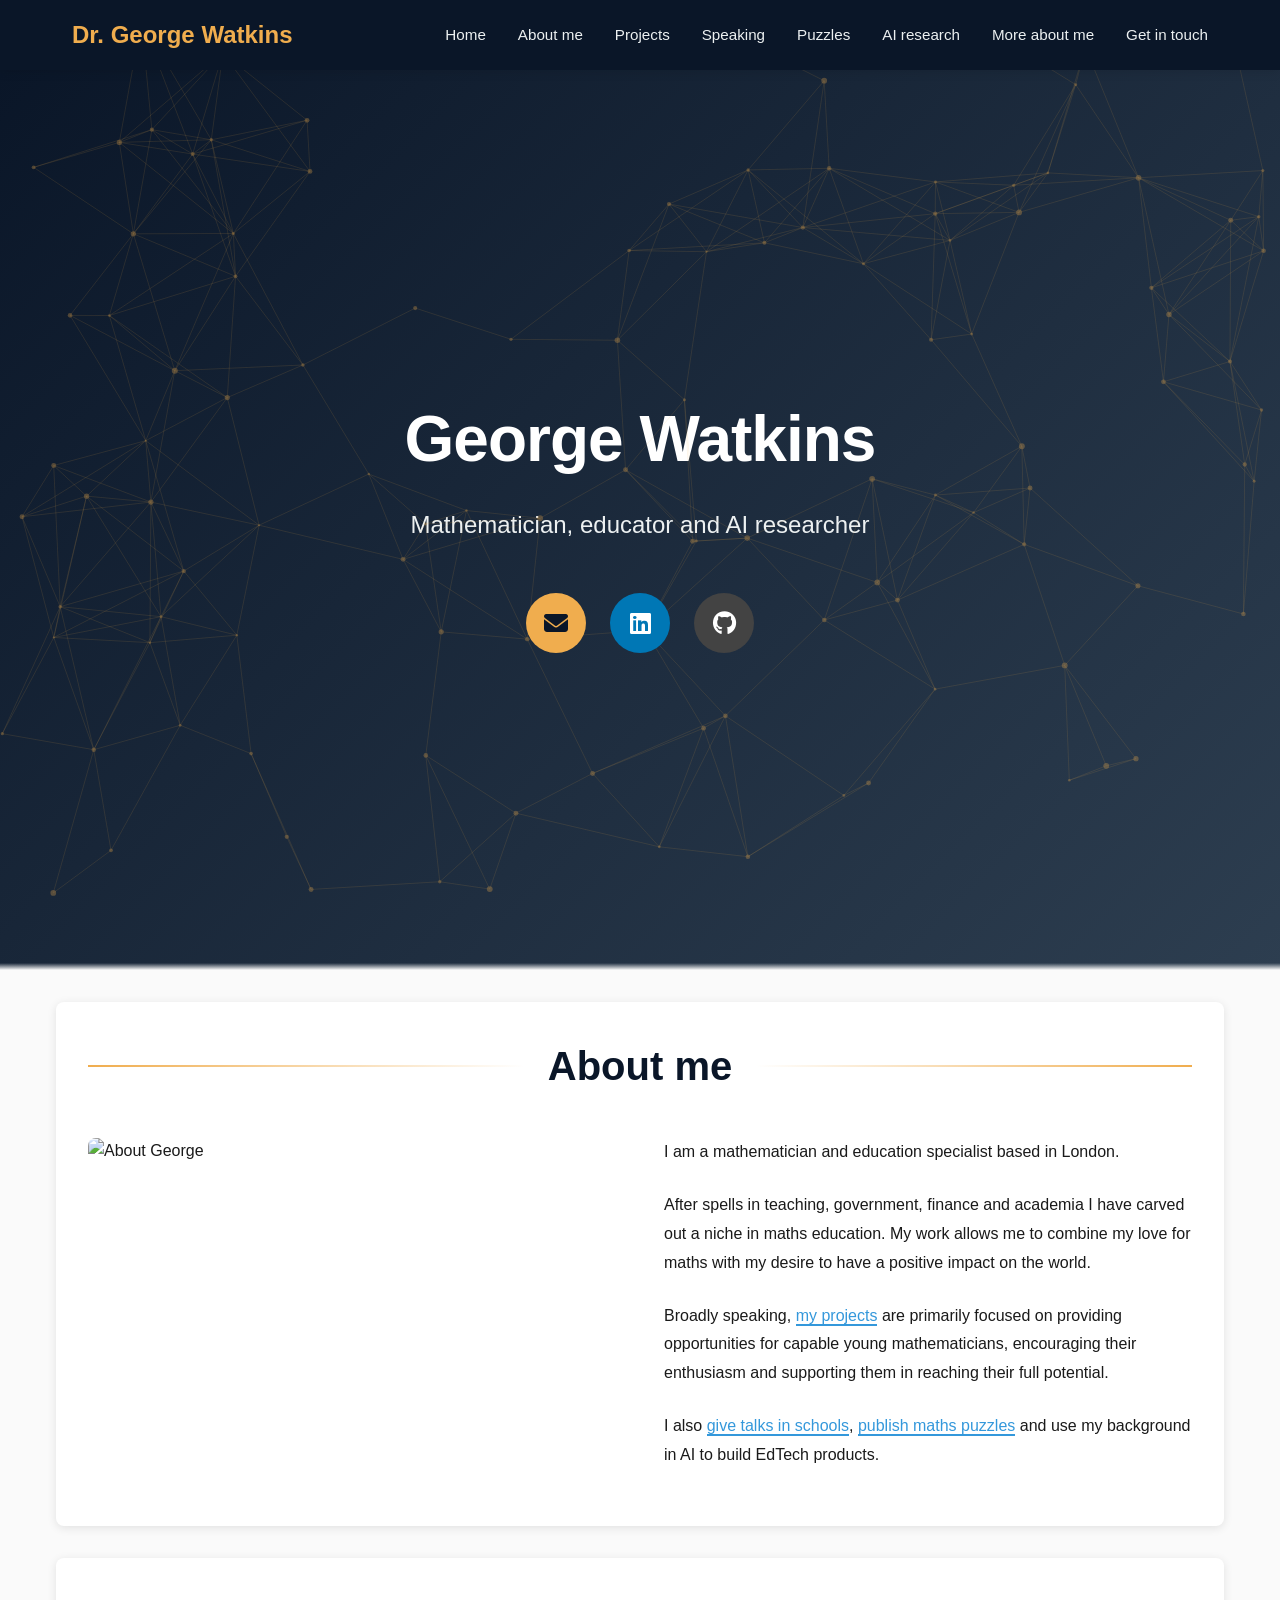
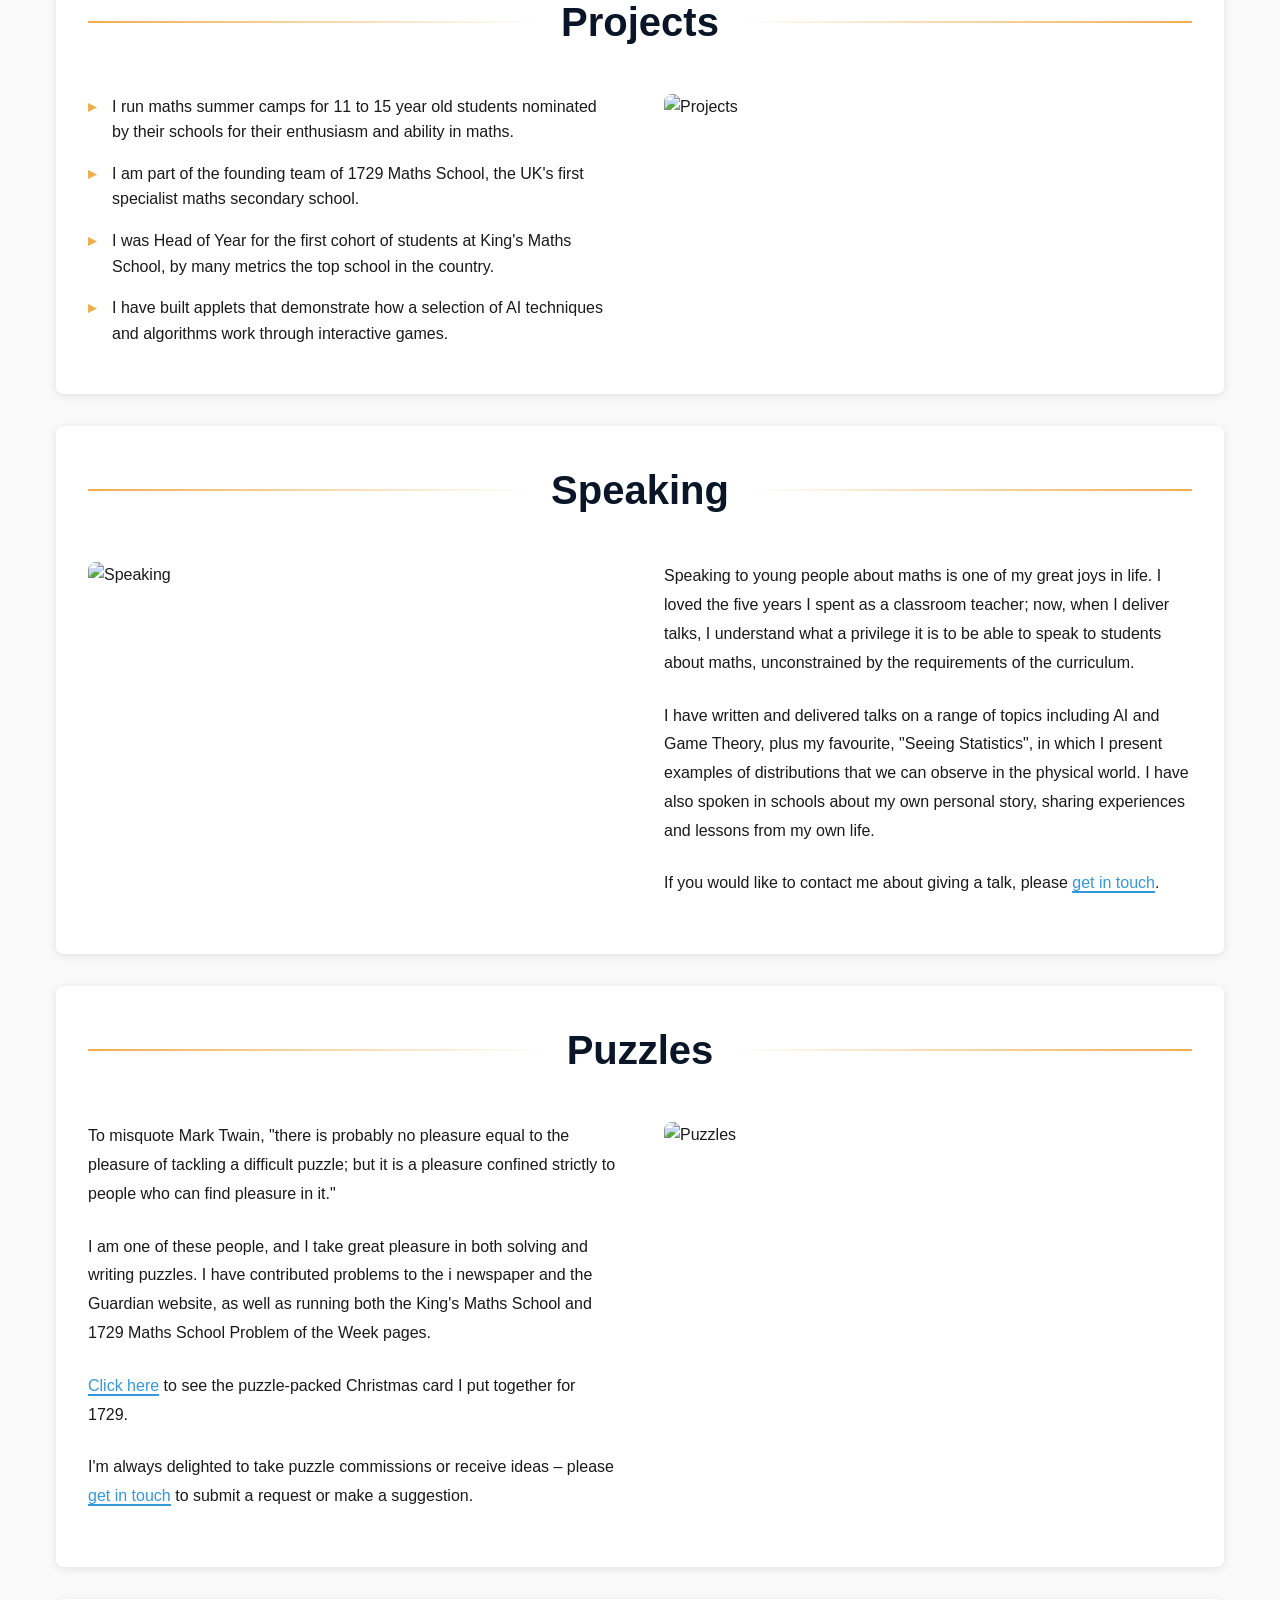
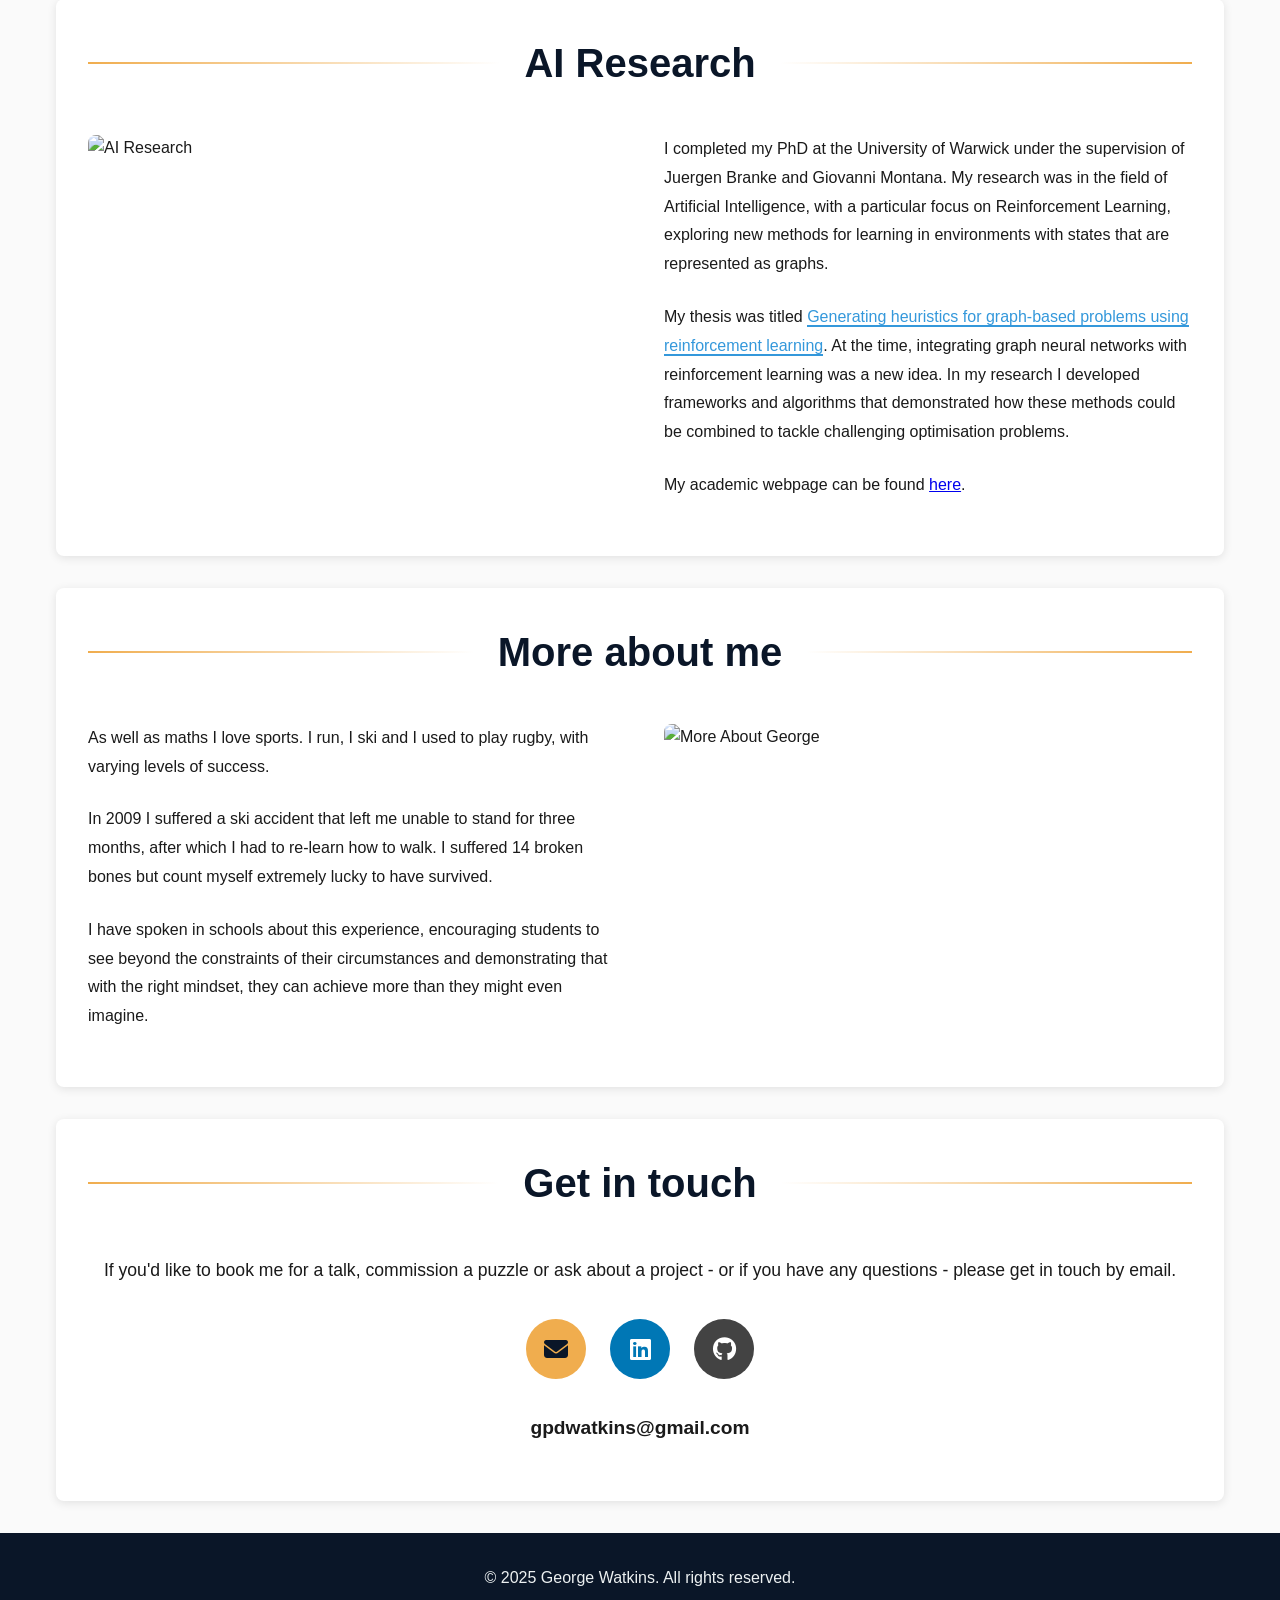
==== index.html @ c02c1727 "pre-loading About me image" ====
<!DOCTYPE html>
<html lang="en">
<head>
    <meta charset="UTF-8">
    <meta name="viewport" content="width=device-width, initial-scale=1.0">
    <title>George Watkins | Mathematician & AI Researcher</title>
    <link rel="stylesheet" href="styles.css">
    <link rel="stylesheet" href="https://cdnjs.cloudflare.com/ajax/libs/font-awesome/6.4.0/css/all.min.css">

    <!-- Preload critical images -->
    <link rel="preload" as="image" href="https://res.cloudinary.com/dg5qdikkj/image/upload/w_auto,dpr_auto,f_auto,q_auto/v1767189682/about-image_s9cvda.jpg">
    <link rel="dns-prefetch" href="https://res.cloudinary.com">
    <link rel="preconnect" href="https://res.cloudinary.com">
</head>
<body>
    <!-- Animated Background -->
    <canvas id="networkCanvas"></canvas>

    <!-- Navigation -->
    <nav class="navbar">
        <div class="nav-container">
            <a href="#home" class="nav-logo">Dr. George Watkins</a>
            <ul class="nav-menu">
                <li><a href="#home" class="nav-link">Home</a></li>
                <li><a href="#about" class="nav-link">About me</a></li>
                <li><a href="#projects" class="nav-link">Projects</a></li>
                <li><a href="#speaking" class="nav-link">Speaking</a></li>
                <li><a href="#puzzles" class="nav-link">Puzzles</a></li>
                <li><a href="#research" class="nav-link">AI research</a></li>
                <li><a href="#more" class="nav-link">More about me</a></li>
                <li><a href="#contact" class="nav-link">Get in touch</a></li>
            </ul>
            <div class="hamburger">
                <span></span>
                <span></span>
                <span></span>
            </div>
        </div>
    </nav>

    <!-- Home Section -->
    <section id="home" class="hero">
        <div class="hero-content">
            <h1>George Watkins</h1>
            <p class="tagline">Mathematician, educator and AI researcher</p>
            <div class="hero-contact">
                <!-- <h3>Contact George</h3> -->
                <div class="contact-buttons">
                    <a href="mailto:gpdwatkins@gmail.com" class="contact-btn email-btn">
                        <i class="fas fa-envelope"></i>
                    </a>
                    <a href="https://https://www.linkedin.com/in/dr-george-watkins/" target="_blank" class="contact-btn linkedin-btn">
                        <i class="fab fa-linkedin"></i>
                    </a>
                    <a href="https://github.com/gpdwatkins?tab=repositories" target="_blank" class="contact-btn github-btn">
                        <i class="fab fa-github"></i>
                    </a>
                </div>
            </div>
        </div>
    </section>

    <!-- About Section -->
    <section id="about" class="section">
        <div class="section-wrapper">
            <h2>About me</h2>
            <div class="section-image">
                <img src="https://res.cloudinary.com/dg5qdikkj/image/upload/w_auto,dpr_auto,f_auto,q_auto/v1767189682/about-image_s9cvda.jpg" alt="About George">
            </div>
            <div class="section-content">
                <p>
                    I am a mathematician and education specialist based in London.
                </p>
                <p>
                    After spells in teaching, government, finance and academia I have carved out a niche in maths education. My work allows me to combine my love for maths with my desire to have a positive impact on the world.
                </p>
                <p>
                    Broadly speaking, <a href="#projects" class="internal-link">my projects</a> are primarily focused on providing opportunities for capable young mathematicians, encouraging their enthusiasm and supporting them in reaching their full potential. 
                </p>
                <p>
                I also <a href="#speaking" class="internal-link">give talks in schools</a>, <a href="#puzzles" class="internal-link">publish maths puzzles</a> and use my background in AI to build EdTech products.
                </p>
            </div>
        </div>
    </section>

    <!-- Projects Section -->
    <section id="projects" class="section section-alternate">
        <div class="section-wrapper">
            <h2>Projects</h2>
            <div class="section-image">
                <img src="https://res.cloudinary.com/dg5qdikkj/image/upload/w_auto,dpr_auto,f_auto,q_auto/v1767189681/projects-image_eyetqf.jpg" alt="Projects">
            </div>
            <div class="section-content">
                <!-- <p>
                    I have been involved with a number of projects supporting capable young mathematicians and giving them opportunities to maximise their potential.
                </p> -->
                <ul class="section-list">
                    <li>I run maths summer camps for 11 to 15 year old students nominated by their schools for their enthusiasm and ability in maths.</li>
                    <li>I am part of the founding team of 1729 Maths School, the UK's first specialist maths secondary school.</li>
                    <li>I was Head of Year for the first cohort of students at King's Maths School, by many metrics the top school in the country.</li>
                    <li>I have built applets that demonstrate how a selection of AI techniques and algorithms work through interactive games.</li>
                </ul>
            </div>
        </div>
    </section>

    <!-- Speaking Section -->
    <section id="speaking" class="section">
        <div class="section-wrapper">
            <h2>Speaking</h2>
            <div class="section-image">
                <img src="https://res.cloudinary.com/dg5qdikkj/image/upload/w_auto,dpr_auto,f_auto,q_auto/v1767189685/speaking-image_dv4tso.jpg" alt="Speaking">
            </div>
            <div class="section-content">
                <p>
                    Speaking to young people about maths is one of my great joys in life. I loved the five years I spent as a classroom teacher; now, when I deliver talks, I understand what a privilege it is to be able to speak to students about maths, unconstrained by the requirements of the curriculum.
                </p>
                <p>
                    I have written and delivered talks on a range of topics including AI and Game Theory, plus my favourite, "Seeing Statistics", in which I present examples of distributions that we can observe in the physical world. I have also spoken in schools about my own personal story, sharing experiences and lessons from my own life.
                </p>
                <p>
                    If you would like to contact me about giving a talk, please <a href="#contact" class="internal-link">get in touch</a>.
                </p>
            </div>
        </div>
    </section>

    <!-- Puzzles Section -->
    <section id="puzzles" class="section section-alternate">
        <div class="section-wrapper">
            <h2>Puzzles</h2>
            <div class="section-image">
                <img src="https://res.cloudinary.com/dg5qdikkj/image/upload/w_auto,dpr_auto,f_auto,q_auto/v1767189683/puzzles-image_nt7dek.jpg" alt="Puzzles">
            </div>
            <div class="section-content">
                <p>
                    To misquote Mark Twain, "there is probably no pleasure equal to the pleasure of tackling a difficult puzzle; but it is a pleasure confined strictly to people who can find pleasure in it." 
                </p>
                <p>
                    I am one of these people, and I take great pleasure in both solving and writing puzzles. I have contributed problems to the i newspaper and the Guardian website, as well as running both the King's Maths School and 1729 Maths School Problem of the Week pages.
                </p>
                <p>
                    <a href="https://cdn.sanity.io/files/y41t03ya/production/77a2614df7c28cd5ad7144e36785c21ca420a0f3.png" class="internal-link" target="_blank" rel="noopener noreferrer">Click here</a> to see the puzzle-packed Christmas card I put together for 1729.
                </p>
                <p>
                    I'm always delighted to take puzzle commissions or receive ideas – please <a href="#contact" class="internal-link">get in touch</a> to submit a request or make a suggestion.
                </p>
            </div>
        </div>
    </section>

    <!-- AI Research Section -->
    <section id="research" class="section">
        <div class="section-wrapper">
            <h2>AI Research</h2>
            <div class="section-image">
                <img src="https://res.cloudinary.com/dg5qdikkj/image/upload/w_auto,dpr_auto,f_auto,q_auto/v1767189680/research-image_vphkbd.jpg" alt="AI Research">
            </div>
            <div class="section-content">
                <p>
                    I completed my PhD at the University of Warwick under the supervision of Juergen Branke and Giovanni Montana. My research was in the field of Artificial Intelligence, with a particular focus on Reinforcement Learning, exploring new methods for learning in environments with states that are represented as graphs.
                </p>
                <p>
                    My thesis was titled <a href="https://wrap.warwick.ac.uk/id/eprint/186572/" target="_blank" class="thesis-link">Generating heuristics for graph-based problems using reinforcement learning</a>. At the time, integrating graph neural networks with reinforcement learning was a new idea. In my research I developed frameworks and algorithms that demonstrated how these methods could be combined to tackle challenging optimisation problems.
                </p>
                <p>
                    My academic webpage can be found <a href="https://warwick.ac.uk/fac/sci/mathsys/people/students/mathsysi/watkins/" target="_blank">here</a>.
                </p>
            </div>
        </div>
    </section>

    <!-- More About Me Section -->
    <section id="more" class="section section-alternate">
        <div class="section-wrapper">
            <h2>More about me</h2>
            <div class="section-image">
                <img src="https://res.cloudinary.com/dg5qdikkj/image/upload/w_auto,dpr_auto,f_auto,q_auto/v1767189680/more-about-image_uixuey.jpg" alt="More About George">
            </div>
            <div class="section-content">
                <p>
                    As well as maths I love sports. I run, I ski and I used to play rugby, with varying levels of success.
                </p>
                <p>
                    In 2009 I suffered a ski accident that left me unable to stand for three months, after which I had to re-learn how to walk. I suffered 14 broken bones but count myself extremely lucky to have survived.
                </p>
                <!-- <p>
                    I was told it would take two years to recover but, being young and stubborn, I chose not to accept that and signed up for an Ironman triathlon, which I completed 17 months after the accident.
                </p> -->
                <p>
                    I have spoken in schools about this experience, encouraging students to see beyond the constraints of their circumstances and demonstrating that with the right mindset, they can achieve more than they might even imagine.
                </p>
            </div>
        </div>
    </section>

    <!-- Contact Section -->
    <section id="contact" class="section contact-section">
        <div class="section-wrapper">
            <h2>Get in touch</h2>
            <div class="section-content">
                <p class="contact-intro">
                    If you'd like to book me for a talk, commission a puzzle or ask about a project - or if you have any questions - please get in touch by email.
                </p>
                <div class="contact-buttons">
                    <a href="mailto:gpdwatkins@gmail.com" class="contact-btn email-btn">
                        <i class="fas fa-envelope"></i>
                    </a>
                    <a href="https://www.linkedin.com/in/dr-george-watkins/" target="_blank" class="contact-btn linkedin-btn">
                        <i class="fab fa-linkedin"></i>
                    </a>
                    <a href="https://github.com/gpdwatkins?tab=repositories" target="_blank" class="contact-btn github-btn">
                        <i class="fab fa-github"></i>
                    </a>
                </div>
                <p class="contact-email">gpdwatkins@gmail.com</p>
            </div>
        </div>
    </section>

    <!-- Footer -->
    <footer class="footer">
        <p>&copy; 2025 George Watkins. All rights reserved.</p>
    </footer>

    <script src="script.js"></script>
</body>
</html>
---- styles.css ----
/* styles.css */

* {
    margin: 0;
    padding: 0;
    box-sizing: border-box;
}

:root {
    --navy: #0a1628;
    --slate: #2d3e50;
    --accent: #f0ad4e;
    --accent-alt: #3498db;
    --light: #ecf0f1;
    --white: #ffffff;
    --text: #1a1a1a;
}

html {
    scroll-behavior: smooth;
}

body {
    font-family: 'Segoe UI', Tahoma, Geneva, Verdana, sans-serif;
    color: var(--text);
    background-color: #fafafa;
    line-height: 1.6;
    overflow-x: hidden;
    position: relative;
    z-index: 0;
}

/* Canvas Background */
#networkCanvas {
    position: fixed;
    top: 0;
    left: 0;
    width: 100%;
    height: 100%;
    pointer-events: none;
    z-index: 1;
    opacity: 0.6; /* Increase from 0.4 to 0.6 or even higher */
}

/* Navigation */
.navbar {
    position: sticky;
    top: 0;
    background-color: var(--navy);
    padding: 1rem 0;
    z-index: 100;
    box-shadow: 0 2px 10px rgba(0, 0, 0, 0.1);
}

.nav-container {
    max-width: 1200px;
    margin: 0 auto;
    padding: 0 2rem;
    display: flex;
    justify-content: space-between;
    align-items: center;
}

.nav-logo {
    font-size: 1.5rem;
    font-weight: 700;
    color: var(--accent);
    text-decoration: none;
    letter-spacing: 0px;
}

.nav-menu {
    display: flex;
    list-style: none;
    gap: 2rem;
    flex-wrap: wrap;
}

.nav-link {
    color: var(--light);
    text-decoration: none;
    font-size: 0.95rem;
    transition: color 0.3s ease;
}

.nav-link:hover {
    color: var(--accent);
}

.hamburger {
    display: none;
    flex-direction: column;
    cursor: pointer;
}

.hamburger span {
    width: 25px;
    height: 3px;
    background-color: var(--light);
    margin: 5px 0;
    transition: 0.3s;
}

/* Hero Section */
.hero {
    min-height: 100vh;
    display: flex;
    align-items: center;
    justify-content: center;
    background: linear-gradient(135deg, var(--navy) 0%, var(--slate) 100%);
    color: var(--white);
    text-align: center;
    padding: 2rem;
    position: relative;
    margin-bottom: 1rem;
}

.hero::after {
    content: '';
    position: absolute;
    bottom: 0;
    left: 0;
    right: 0;
    height: 7.5px;
    background: linear-gradient(to bottom, transparent, #fafafa);
    pointer-events: none;
}

.hero-contact {
    position: relative;
    z-index: 3; /* Place contact buttons above canvas */
}

.hero-content h1 {
    font-size: 4rem;
    margin-bottom: 1rem;
    font-weight: 700;
    letter-spacing: -1px;
}

.hero-content .tagline {
    font-size: 1.5rem;
    margin-bottom: 3rem;
    color: var(--light);
    font-weight: 300;
}

.hero-contact h3 {
    margin-bottom: 1.5rem;
    font-size: 1.2rem;
}

.contact-buttons {
    display: flex;
    gap: 1.5rem;
    justify-content: center;
    flex-wrap: wrap;
    position: relative;
    z-index: 3; /* Ensure buttons are above canvas */
}

.contact-btn {
    width: 60px;
    height: 60px;
    border-radius: 50%;
    text-decoration: none;
    display: inline-flex;
    align-items: center;
    justify-content: center;
    font-weight: 600;
    transition: all 0.3s ease;
    border: 2px solid transparent;
    font-size: 1.5rem;
    position: relative;
    z-index: 3; /* Ensure individual buttons are above canvas */
}

.email-btn {
    background-color: var(--accent);
    color: var(--navy);
    opacity: 1;
}

.email-btn:hover {
    background-color: transparent;
    color: var(--accent);
    border-color: var(--accent);
}

.linkedin-btn {
    background-color: #0077b5;
    color: var(--white);
    font-size: 1.5rem;
    opacity: 1;
}

.linkedin-btn:hover {
    background-color: transparent;
    color: #0077b5;
    border-color: #0077b5;
}

.github-btn {
    background-color: #434343;
    color: var(--white);
    font-size: 1.5rem;
    opacity: 1;
    position: relative;
    overflow: visible;
}

.github-btn:hover {
    background-color: transparent;
    border-color: #434343;
}

.github-btn i {
    transition: all 0.3s ease;
    background-color: transparent;
}

.github-btn:hover i {
    color: #333;
    background-color: var(--white);
    padding: 0.075rem;
    border-radius: 50%;
}

.section {
    max-width: 1200px;
    margin: 0 auto;
    padding: 1rem 1rem;
    position: relative;
    z-index: 2;
    scroll-margin-top: 75px;
}

.section-wrapper {
    background-color: rgba(255, 255, 255);
    padding: 2rem;
    border-radius: 8px;
    box-shadow: 0 2px 10px rgba(0, 0, 0, 0.1);
    display: grid;
    grid-template-columns: 1fr 1fr;
    gap: 3rem;
    align-items: start;
}

.section-alternate {
  grid-template-columns: 1fr 1fr;
}

.section-alternate .section-content {
  grid-column: 1;
  grid-row: 2;
}

.section-alternate .section-image {
  grid-column: 2;
  grid-row: 2;
}

.section-image {
    width: 100%;
    min-width: 0;
    background-color: transparent;
    padding: 0;
    border-radius: 0;
    box-shadow: none;
}

.section-image-top {
    grid-column: 1 / -1;
    width: 100%;
}

.section-image-top img {
    width: 100%;
    height: auto;
    display: block;
    border-radius: 8px;
}

.section-image img {
    width: 100%;
    height: auto;
    border-radius: 8px;
    object-fit: cover;
}

.section-content {
    flex: 1;
    background-color: transparent;
    padding: 0;
    border-radius: 0;
    box-shadow: none;
}

.section h2 {
    grid-column: 1 / -1;
    font-size: 2.5rem;
    margin-bottom: -.5rem;
    color: var(--navy);
    font-weight: 700;
    display: flex;
    align-items: center;
    gap: 1.5rem;
    text-align: center;
    background-color: transparent;
    padding: 0;
    border-radius: 0;
    box-shadow: none;
}

.section h2::before,
.section h2::after {
  content: '';
  flex: 1;
  height: 2px;
  background: linear-gradient(to right, var(--accent), transparent);
}

.section h2::after {
  background: linear-gradient(to left, var(--accent), transparent);
}

.section-content h2 {
  font-size: 2.5rem;
  margin-bottom: 1.5rem;
  color: var(--navy);
  font-weight: 700;
  display: flex;
  align-items: center;
  gap: 1.5rem;
  text-align: center;
}

.section-content h2::before,
.section-content h2::after {
    content: '';
    flex: 1;
    height: 2px;
    background: linear-gradient(to right, var(--accent), transparent);
}

.section-content h2::after {
    background: linear-gradient(to left, var(--accent), transparent);
}

.section-content p {
    margin-bottom: 1.5rem;
    color: var(--text);
    line-height: 1.8;
}

.section-list {
    list-style: none;
    /* margin: 1.5rem 0; */
}

.section-list li {
    margin-bottom: 1rem;
    padding-left: 1.5rem;
    position: relative;
    color: var(--text);
}

.section-list li:before {
    content: "▸";
    position: absolute;
    left: 0;
    color: var(--accent);
    font-weight: bold;
}

.internal-link,
.thesis-link {
    color: var(--accent-alt);
    text-decoration: none;
    border-bottom: 2px solid var(--accent-alt);
    transition: all 0.3s ease;
}

.internal-link:hover,
.thesis-link:hover {
    color: var(--accent);
    border-bottom-color: var(--accent);
}

/* Contact Section */
.contact-section {
    grid-template-columns: 1fr;
}

.contact-section .section-content {
    background-color: rgba(255, 255, 255, 0.95);
    grid-column: 1 / -1;
}

/* .contact-form {
    max-width: 600px;
    margin: 2rem 0;
} */

.contact-intro {
    text-align: center;
    font-size: 1.1rem;
    margin-bottom: 2rem;
    color: var(--text);
    grid-column: 1 / -1;
}

.contact-section .contact-buttons {
    display: flex;
    gap: 1.5rem;
    justify-content: center;
    flex-wrap: wrap;
    margin: 2rem 0;
    grid-column: 1 / -1; 
}

.contact-email {
    text-align: center;
    font-size: 1.2rem;
    font-weight: 600;
    color: var(--navy);
    margin-top: 1.5rem;
    grid-column: 1 / -1;
}

.form-group {
    margin-bottom: 1.5rem;
    display: flex;
    flex-direction: column;
}

.form-group label {
    margin-bottom: 0.5rem;
    font-weight: 600;
    color: var(--navy);
}

.form-group input,
.form-group textarea {
    padding: 0.75rem;
    border: 2px solid var(--slate);
    border-radius: 4px;
    font-family: inherit;
    font-size: 1rem;
    transition: border-color 0.3s ease;
}

.form-group input:focus,
.form-group textarea:focus {
    outline: none;
    border-color: var(--accent);
}

.submit-btn {
    background-color: var(--accent);
    color: var(--navy);
    padding: 0.75rem 2rem;
    border: none;
    border-radius: 50px;
    font-weight: 600;
    cursor: pointer;
    font-size: 1rem;
    transition: all 0.3s ease;
}

.submit-btn:hover {
    background-color: var(--navy);
    color: var(--accent);
}

.form-message {
    margin-top: 1rem;
    padding: 1rem;
    border-radius: 4px;
    display: none;
}

.form-message.success {
    display: block;
    background-color: #d4edda;
    color: #155724;
    border: 1px solid #c3e6cb;
}

.form-message.error {
    display: block;
    background-color: #f8d7da;
    color: #721c24;
    border: 1px solid #f5c6cb;
}

/* Footer */
.footer {
    background-color: var(--navy);
    color: var(--light);
    text-align: center;
    padding: 2rem;
    margin-top: 1rem;
}

/* Responsive Design */
@media (max-width: 768px) {
    .hamburger {
        display: flex;
    }

    .nav-menu {
        position: fixed;
        left: -100%;
        top: 70px;
        flex-direction: column;
        background-color: var(--navy);
        width: 100%;
        text-align: center;
        transition: 0.3s;
        box-shadow: 0 10px 27px rgba(0, 0, 0, 0.05);
        padding: 2rem 0;
        gap: 0;
    }

    .nav-menu.active {
        left: 0;
    }

    .nav-link {
        display: block;
        padding: 1.5rem 0;
        border-bottom: 1px solid rgba(255, 255, 255, 0.1);
    }

    .hero-content h1 {
        font-size: 2.5rem;
    }

    .hero-content .tagline {
        font-size: 1rem;
    }

    .section {
        grid-template-columns: 1fr;
        gap: 2rem;
    }

    .section-alternate {
        grid-template-columns: 1fr;
    }

    .section-alternate .section-image {
        order: 0;
    }

    .section-content h2 {
        font-size: 1.8rem;
    }

    .contact-buttons {
        flex-direction: column;
        align-items: center;
    }

    .contact-btn {
        width: 100%;
        justify-content: center;
    }
}

@media (max-width: 480px) {
    .hero-content h1 {
        font-size: 2rem;
    }

    .section {
        padding: 2rem 1rem;
    }

    .section-content h2 {
        font-size: 1.5rem;
    }

    .contact-btn {
        padding: 0.6rem 1rem;
        font-size: 0.9rem;
    }
}
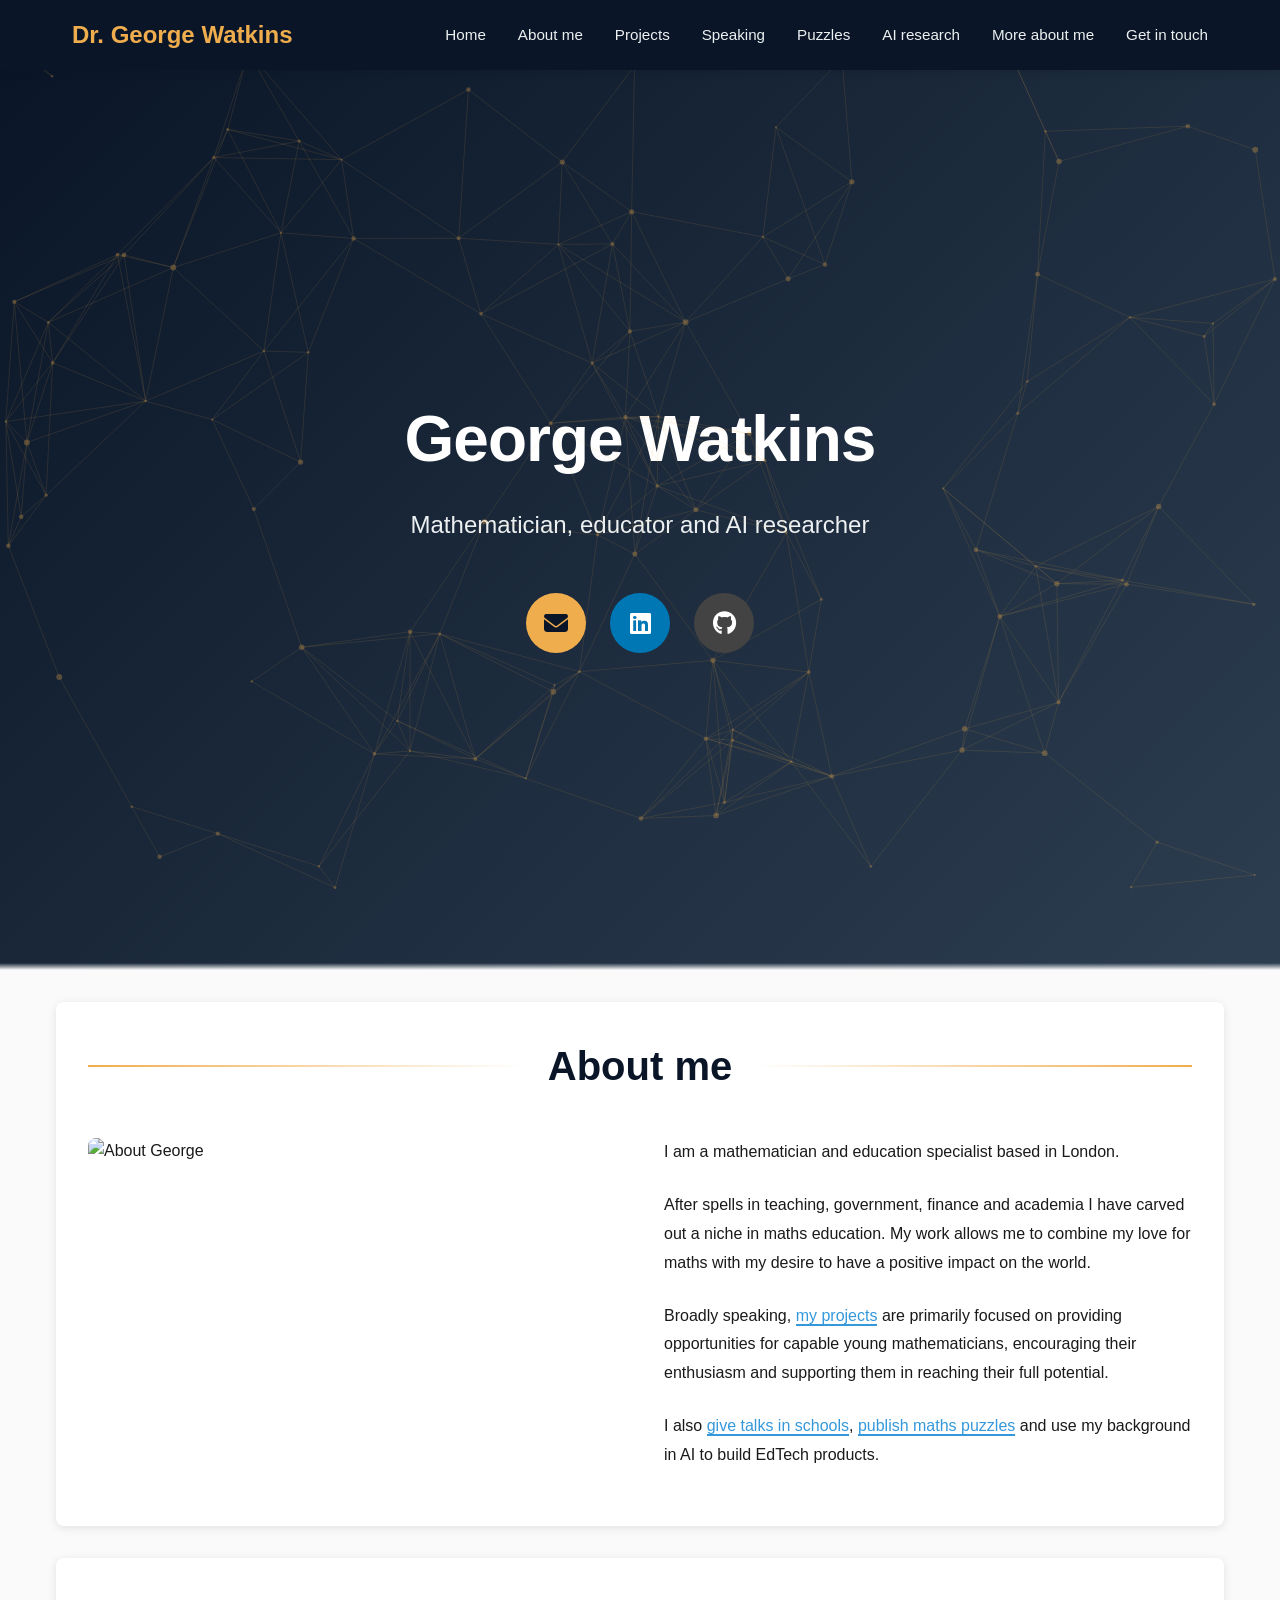
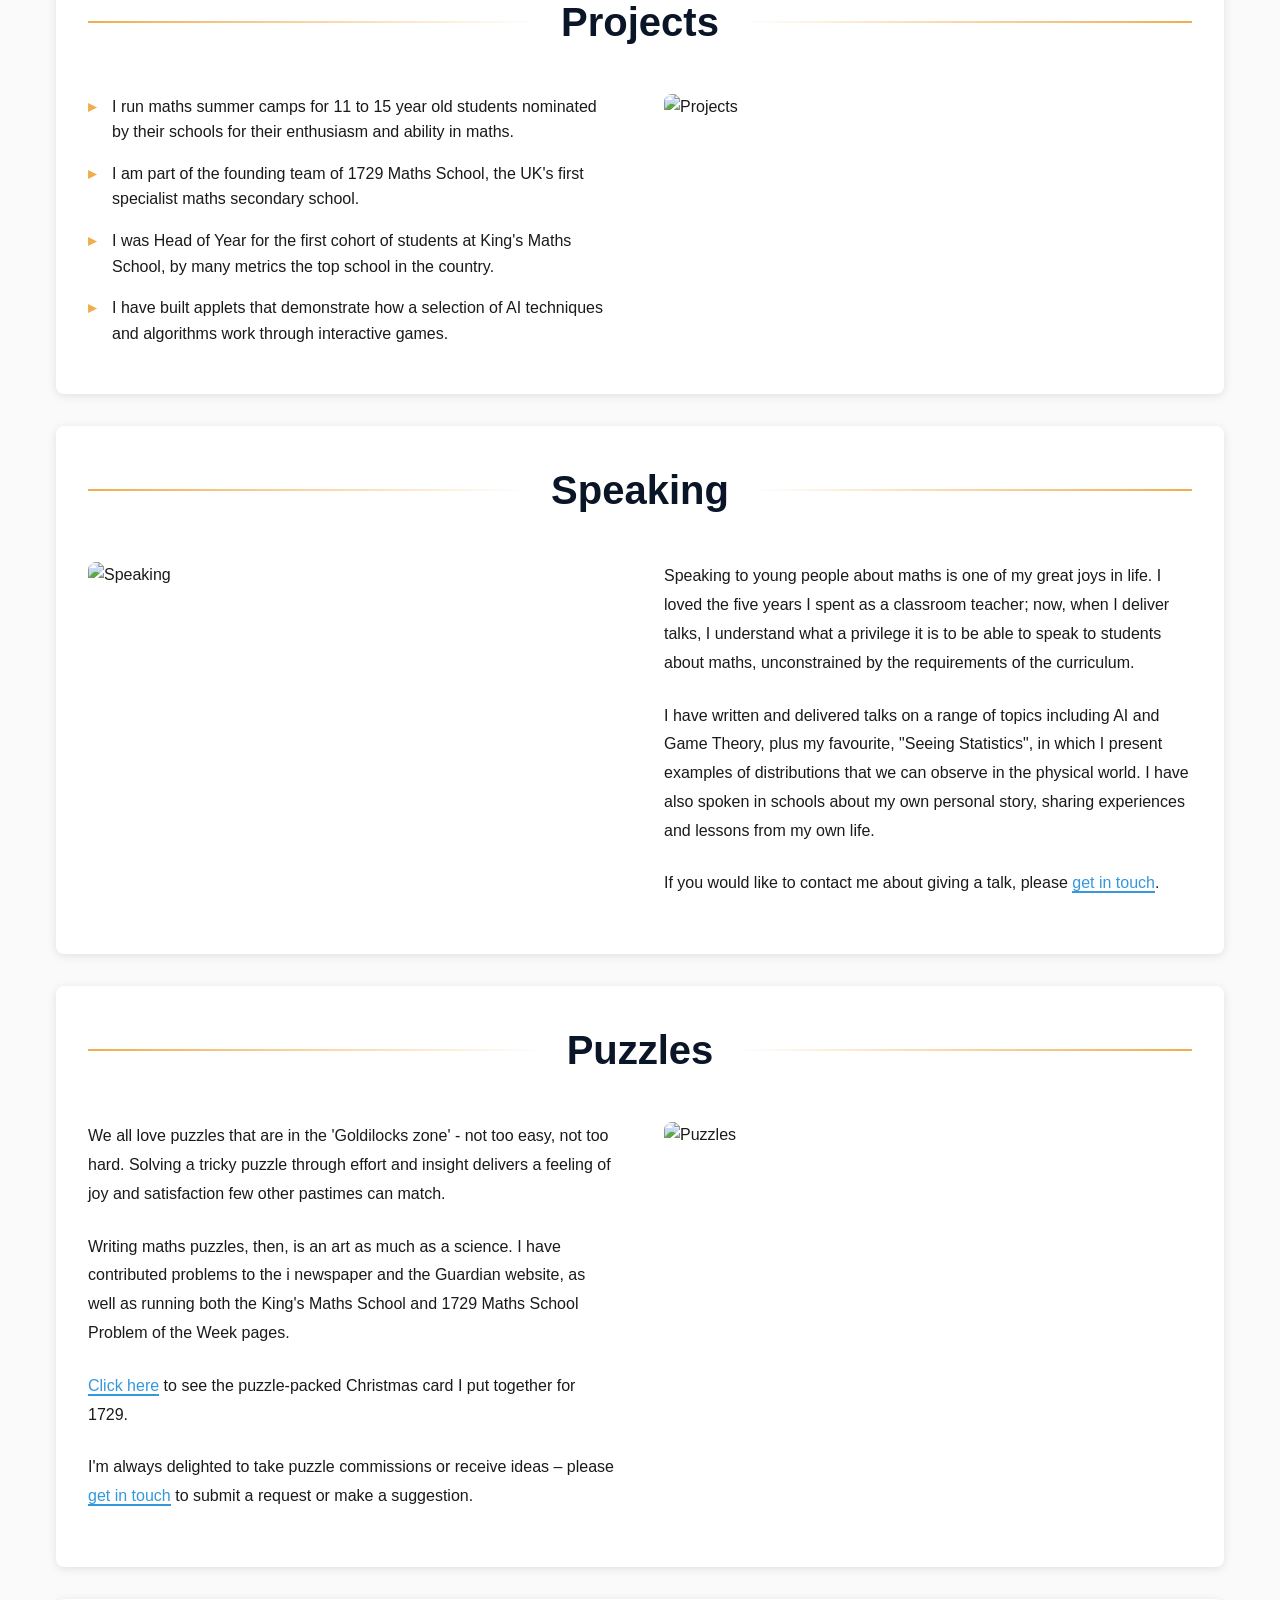
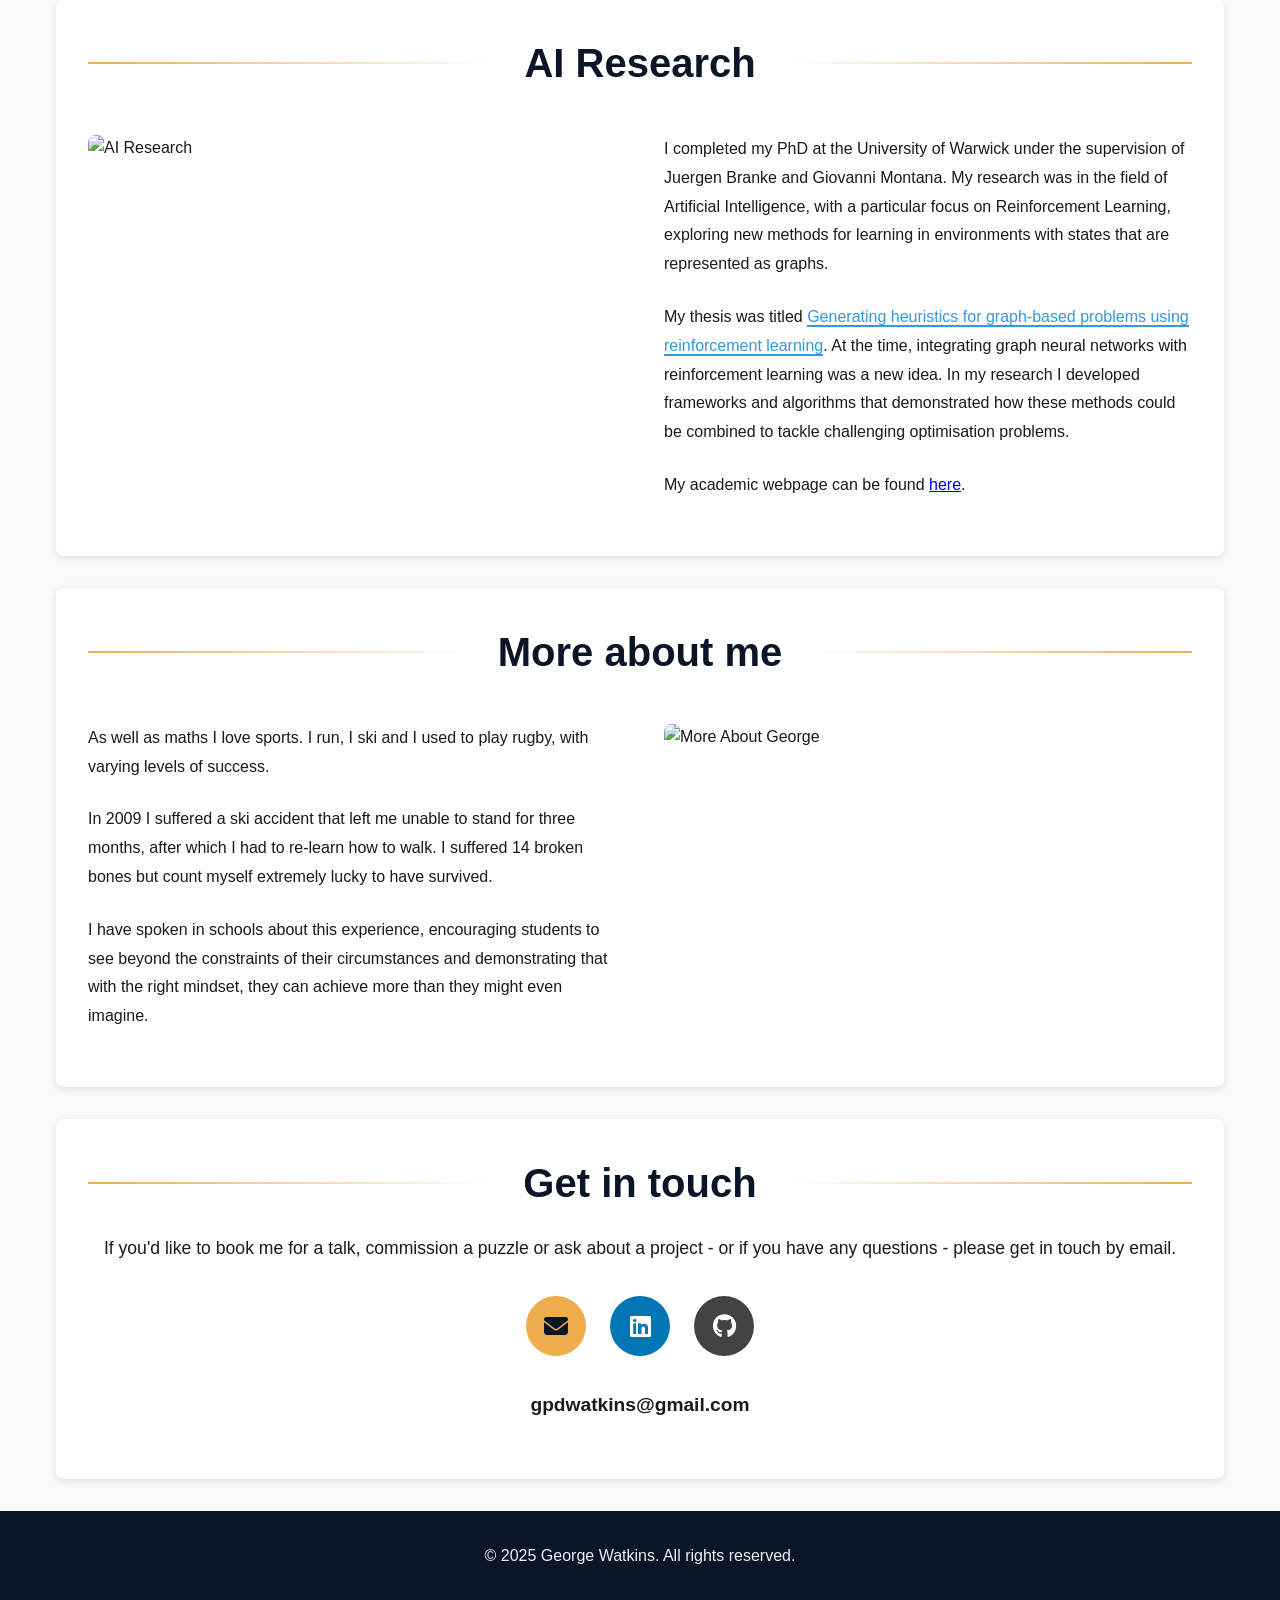
==== commit 4ed428be: "tweaked puzzles section text and fixed issue with animation" ====
--- a/index.html
+++ b/index.html
@@ -135,10 +135,10 @@
             </div>
             <div class="section-content">
                 <p>
-                    To misquote Mark Twain, "there is probably no pleasure equal to the pleasure of tackling a difficult puzzle; but it is a pleasure confined strictly to people who can find pleasure in it." 
-                </p>
-                <p>
-                    I am one of these people, and I take great pleasure in both solving and writing puzzles. I have contributed problems to the i newspaper and the Guardian website, as well as running both the King's Maths School and 1729 Maths School Problem of the Week pages.
+                    We all love puzzles that are in the 'Goldilocks zone' - not too easy, not too hard. Solving a tricky puzzle through effort and insight delivers a feeling of joy and satisfaction few other pastimes can match.
+                </p>
+                <p>
+                    Writing maths puzzles, then, is an art as much as a science. I have contributed problems to the i newspaper and the Guardian website, as well as running both the King's Maths School and 1729 Maths School Problem of the Week pages.
                 </p>
                 <p>
                     <a href="https://cdn.sanity.io/files/y41t03ya/production/77a2614df7c28cd5ad7144e36785c21ca420a0f3.png" class="internal-link" target="_blank" rel="noopener noreferrer">Click here</a> to see the puzzle-packed Christmas card I put together for 1729.
--- a/styles.css
+++ b/styles.css
@@ -312,6 +312,10 @@
     box-shadow: none;
 }
 
+.contact-section h2 {
+    margin-bottom: -1.9rem;
+}
+
 .section h2::before,
 .section h2::after {
   content: '';
@@ -504,7 +508,8 @@
 }
 
 /* Responsive Design */
-@media (max-width: 768px) {
+/* @media (max-width: 768px) { */
+@media (max-width: 1075px) {
     .hamburger {
         display: flex;
     }
@@ -544,6 +549,8 @@
     .section {
         grid-template-columns: 1fr;
         gap: 2rem;
+        /* padding: 1rem 0.5rem; */
+        padding: 0rem 0.5rem;
     }
 
     .section-alternate {
@@ -558,13 +565,51 @@
         font-size: 1.8rem;
     }
 
+    .section-wrapper {
+        grid-template-columns: 1fr;
+        gap: 2rem;
+        padding: 1rem;
+        margin-bottom: 1rem;
+    }
+    
+    .section h2 {
+        grid-column: 1;
+        grid-row: 1;
+    }
+
+    .contact-section h2 {
+        margin-bottom: -2.9rem;
+    }
+    
+    .section-image {
+        grid-column: 1;
+        grid-row: 2;
+        order: 0;
+    }
+    
+    .section-content {
+        grid-column: 1;
+        grid-row: 3;
+    }
+    
+    .section-alternate .section-content {
+        grid-column: 1;
+        grid-row: 3;
+    }
+    
+    .section-alternate .section-image {
+        grid-column: 1;
+        grid-row: 2;
+    }
+
     .contact-buttons {
-        flex-direction: column;
+        flex-direction: row;
         align-items: center;
     }
-
+    
     .contact-btn {
-        width: 100%;
+        width: 60px;
+        height: 60px;
         justify-content: center;
     }
 }
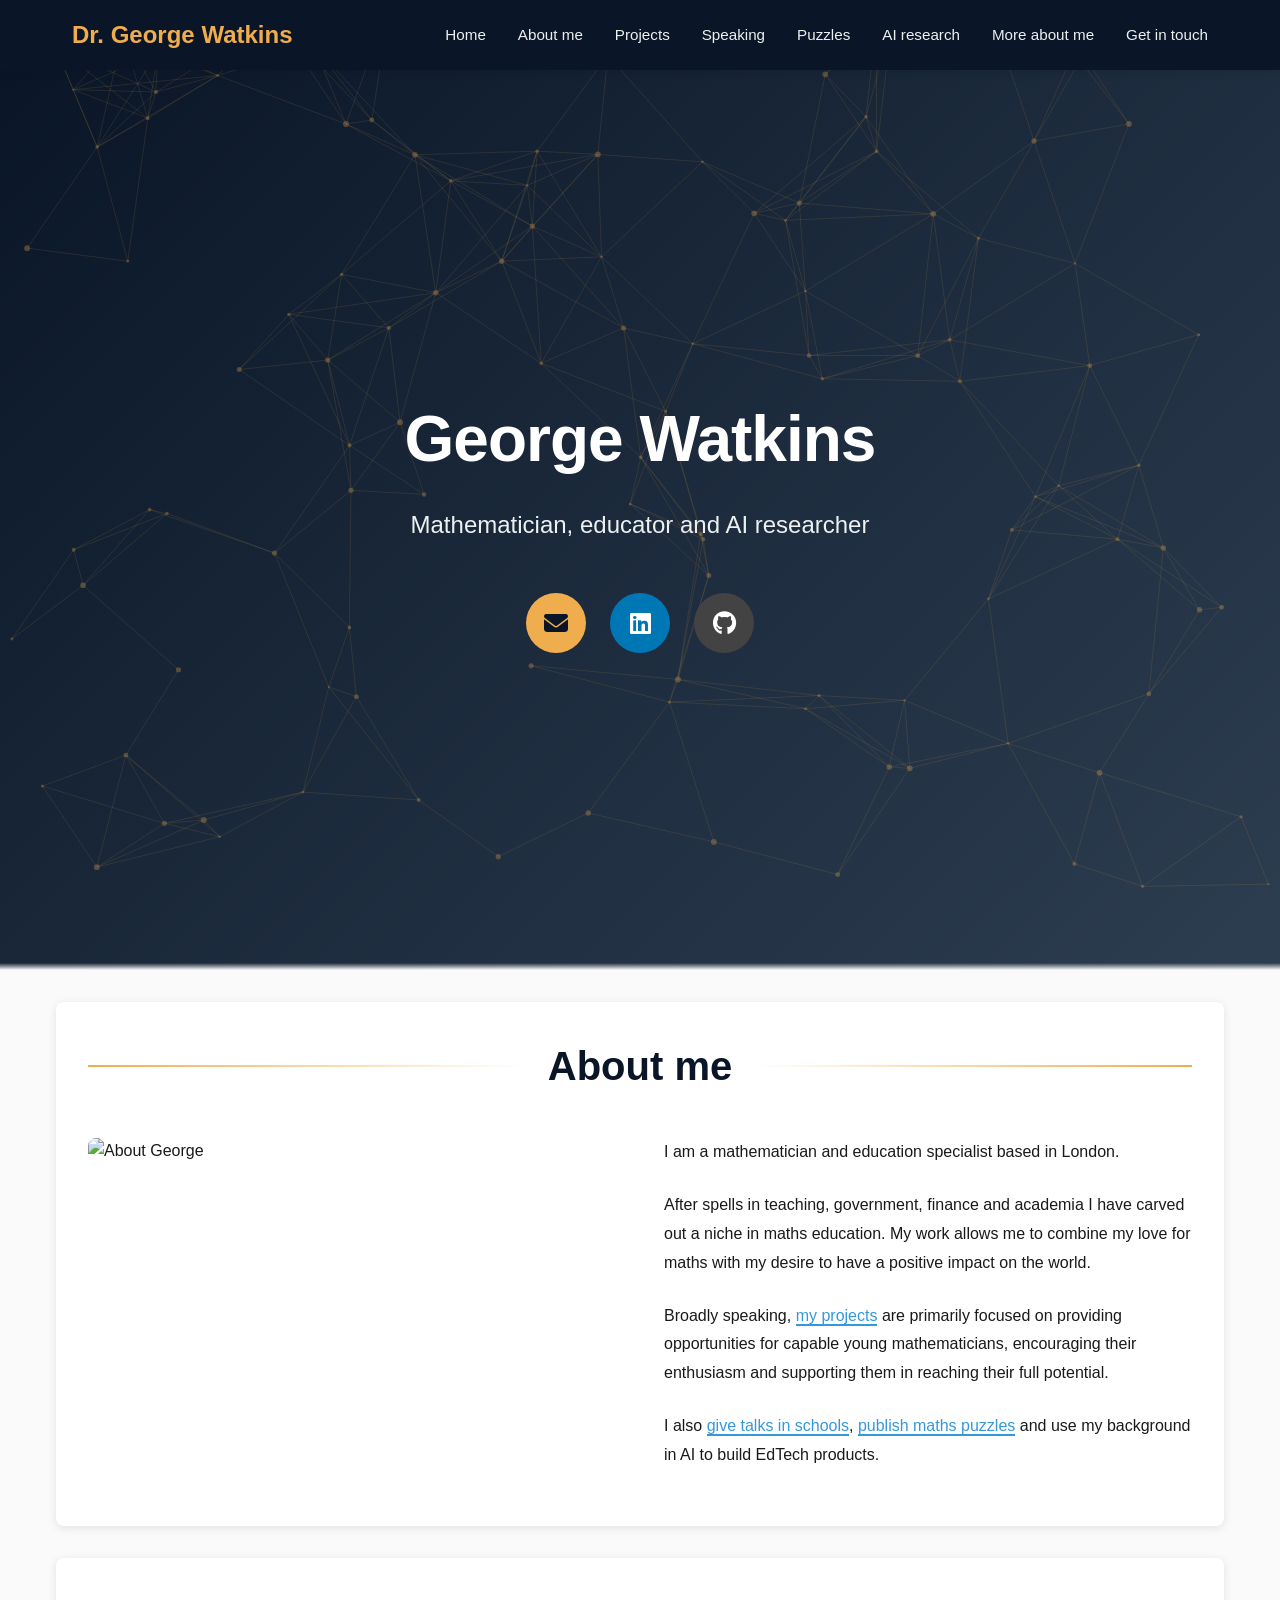
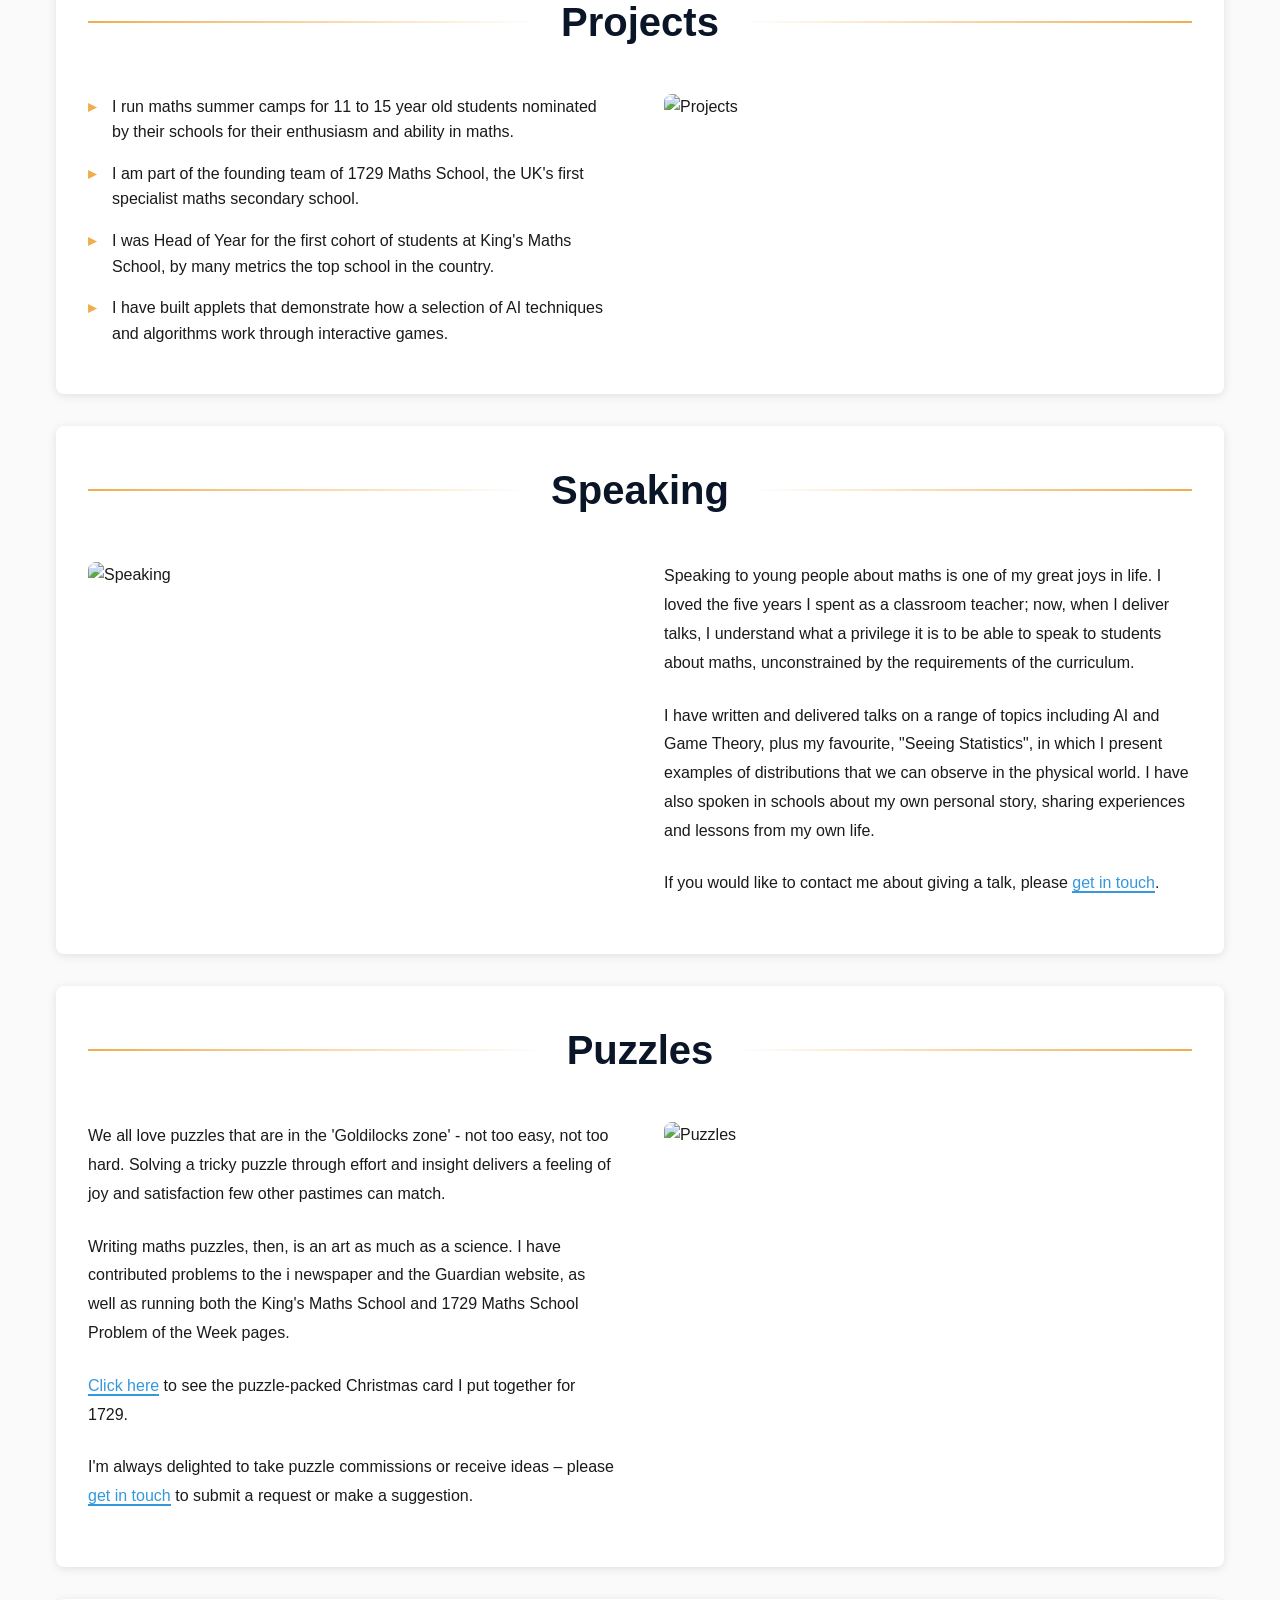
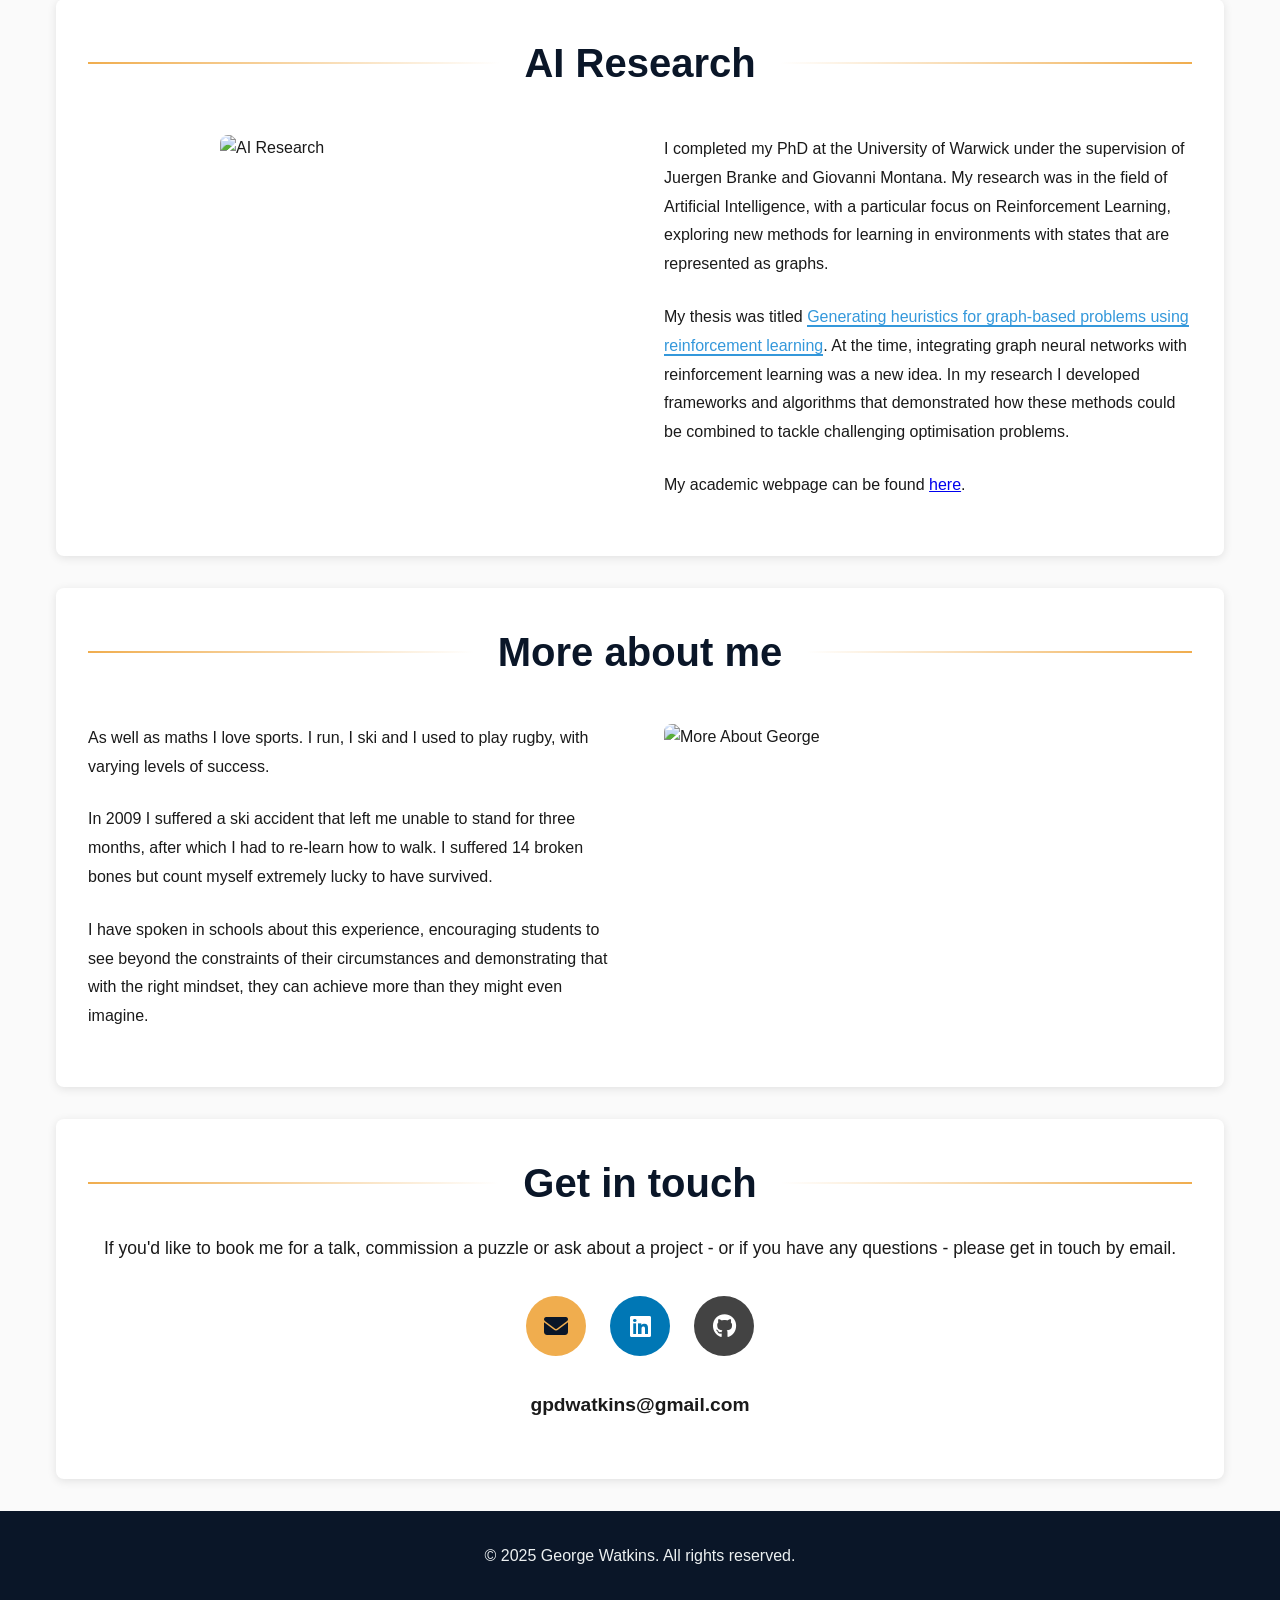
==== commit b90782d6: "changed research image" ====
--- a/index.html
+++ b/index.html
@@ -155,7 +155,8 @@
         <div class="section-wrapper">
             <h2>AI Research</h2>
             <div class="section-image">
-                <img src="https://res.cloudinary.com/dg5qdikkj/image/upload/w_auto,dpr_auto,f_auto,q_auto/v1767189680/research-image_vphkbd.jpg" alt="AI Research">
+                <img src="https://res.cloudinary.com/dg5qdikkj/image/upload/v1767294737/research-image_xpfkcv.jpg" alt="AI Research">
+                <!-- <img src="images/research-image.jpg" alt="AI Research"> -->
             </div>
             <div class="section-content">
                 <p>
--- a/styles.css
+++ b/styles.css
@@ -267,6 +267,12 @@
     padding: 0;
     border-radius: 0;
     box-shadow: none;
+}
+
+#research .section-image img {
+    max-width: 50%; 
+    margin: 0 auto;
+    display: block;
 }
 
 .section-image-top {
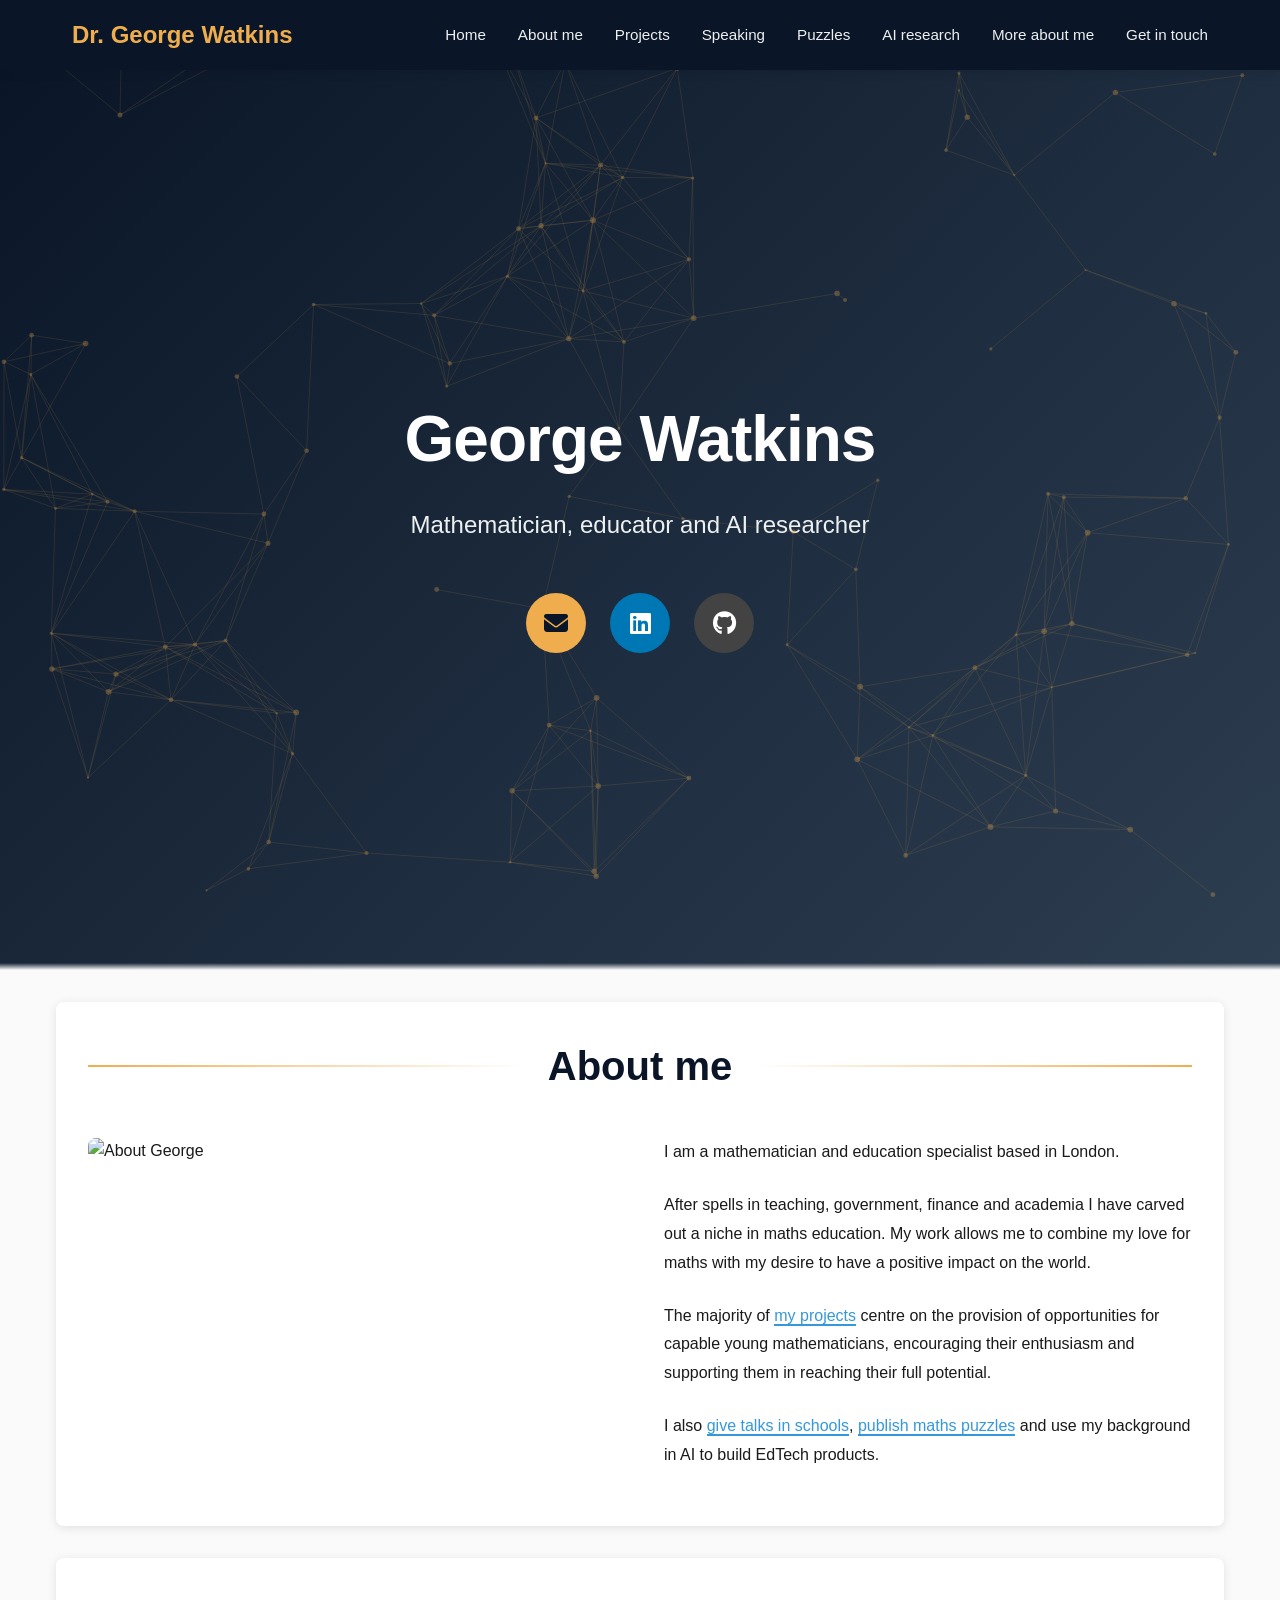
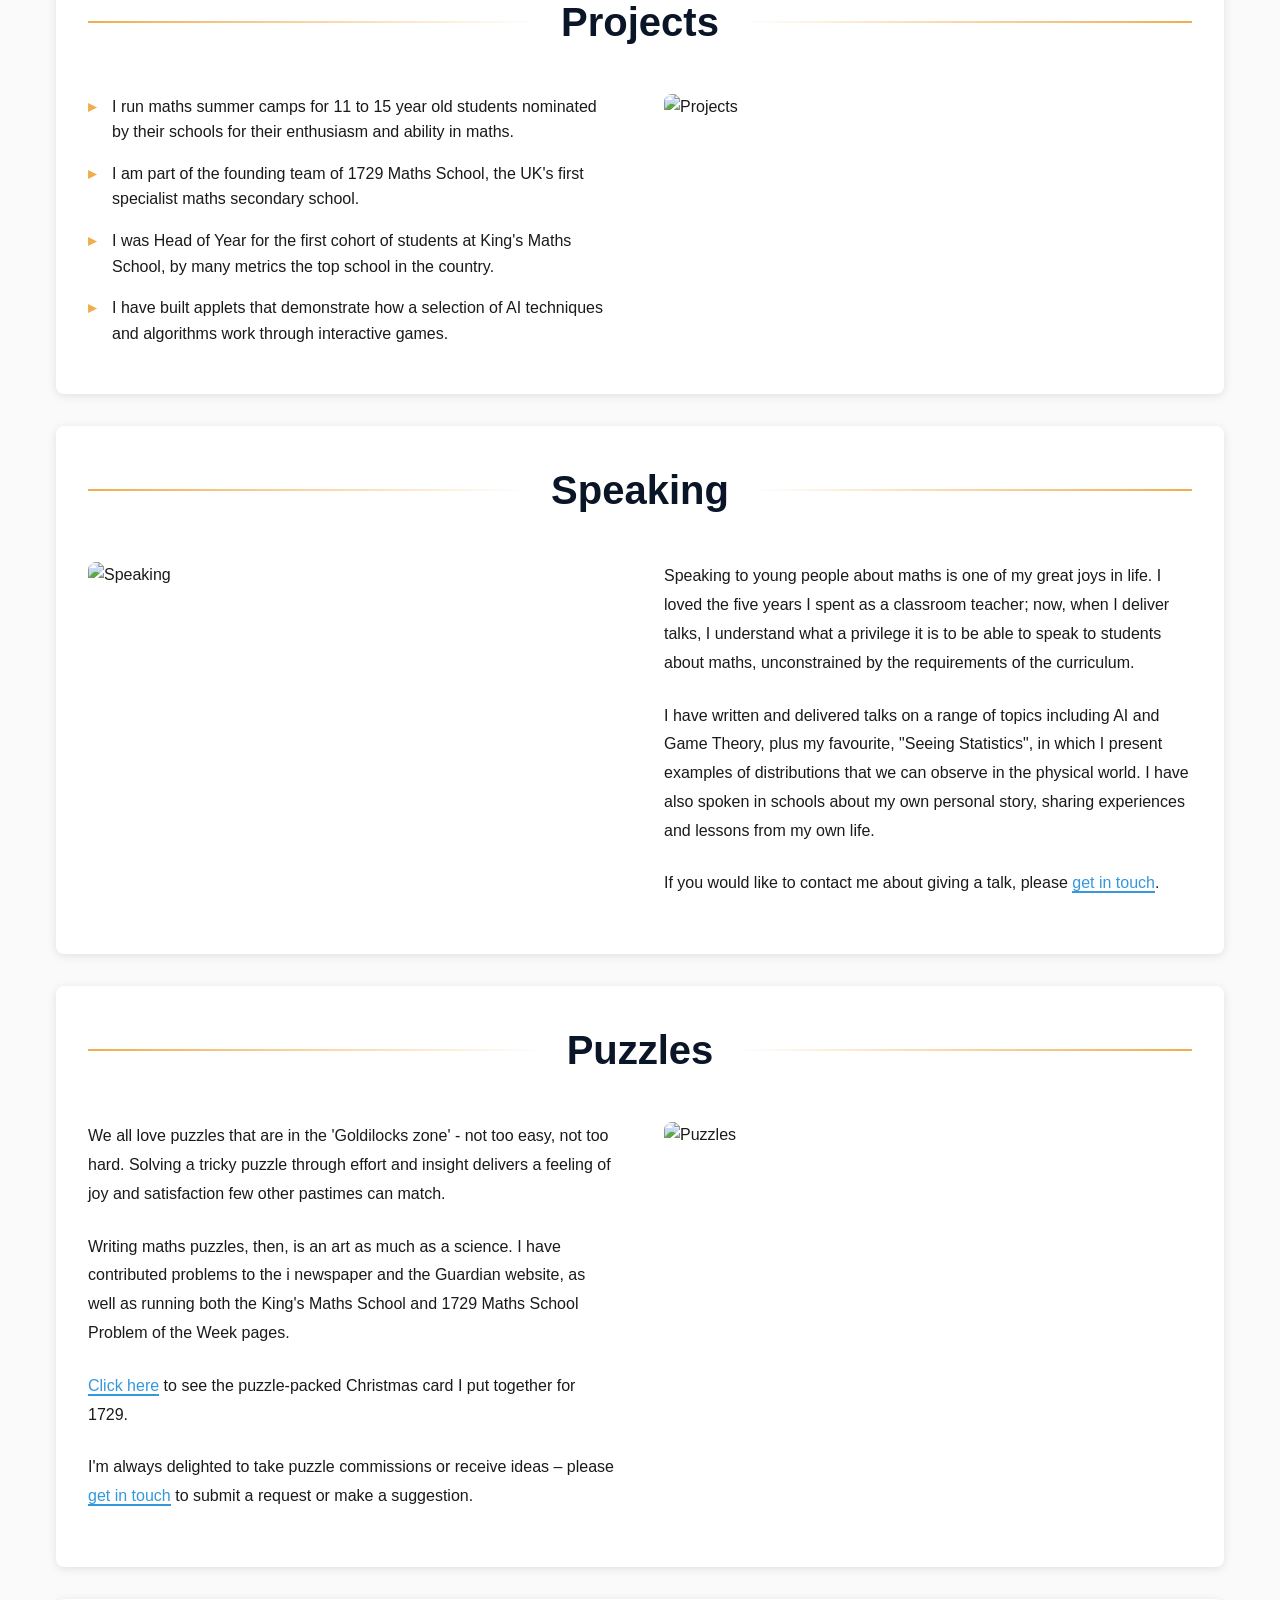
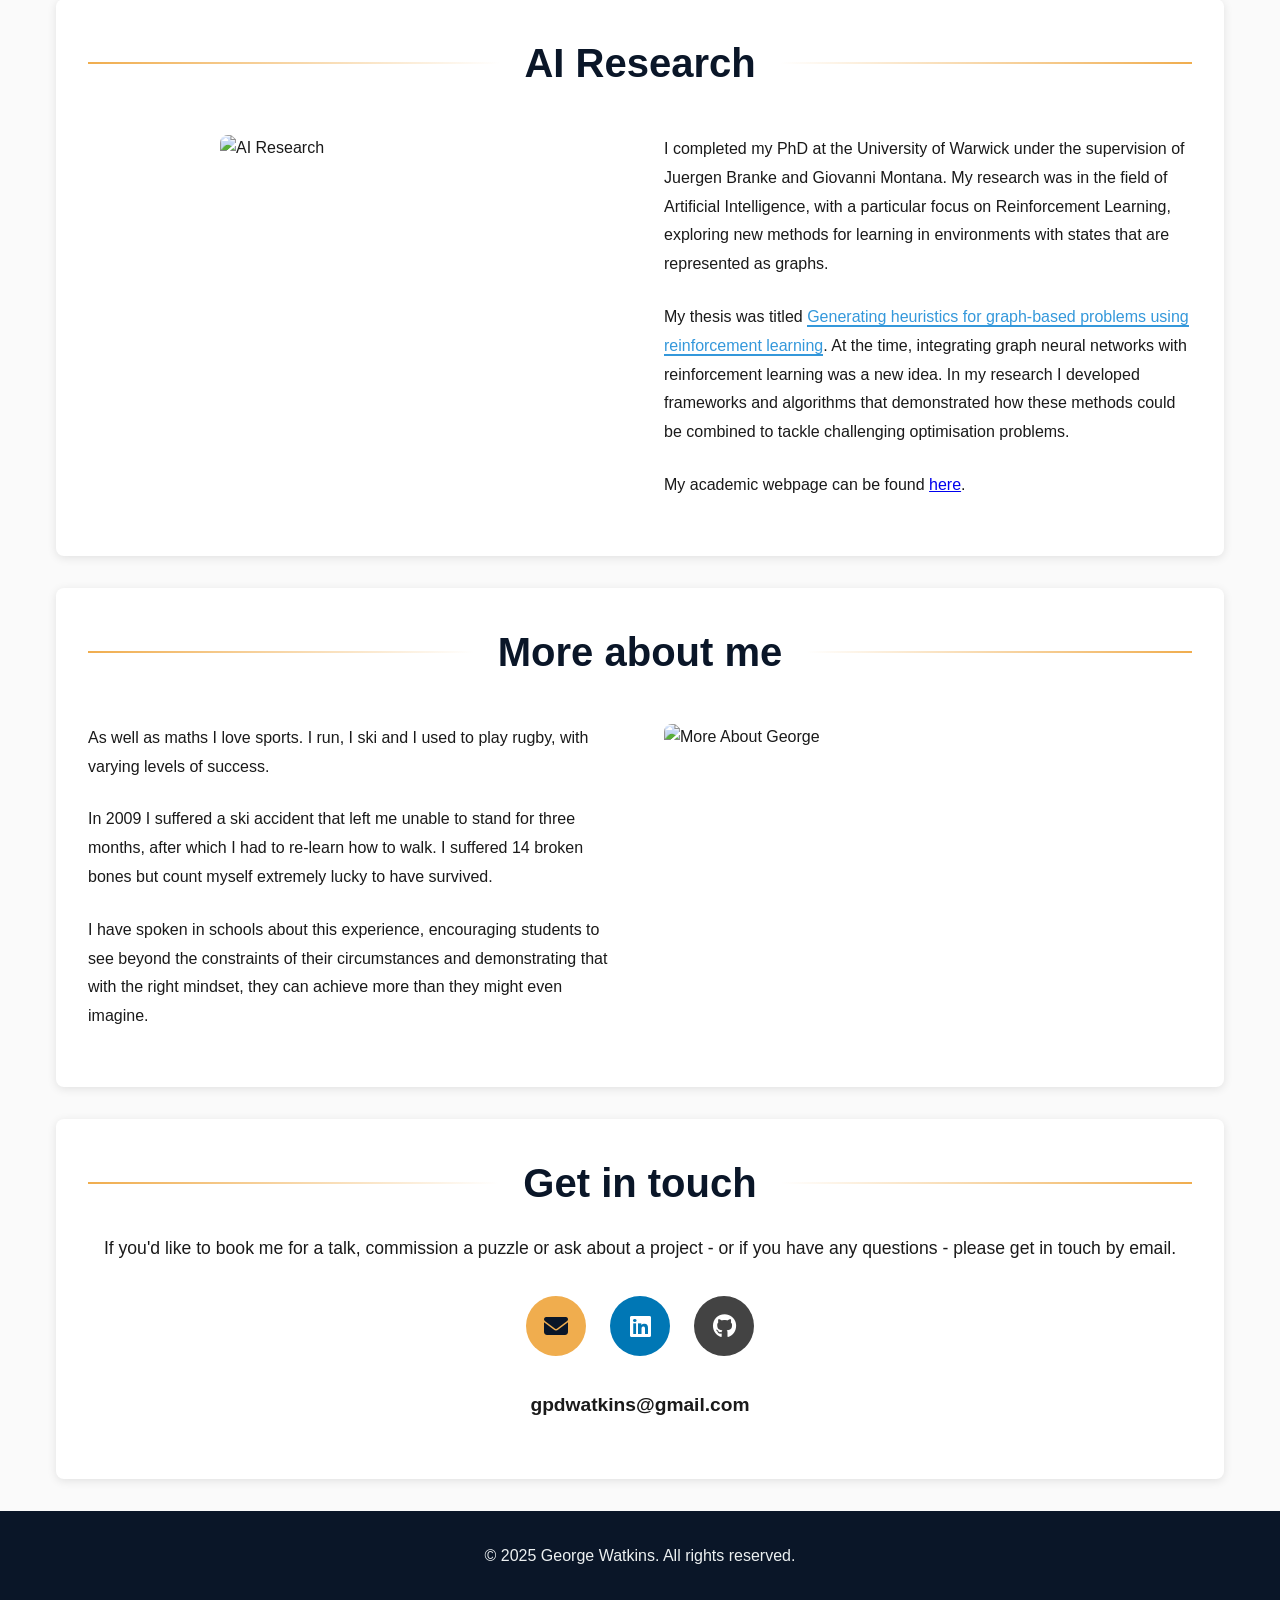
==== commit 9be9e876: "tweaked wording of projects section" ====
--- a/index.html
+++ b/index.html
@@ -75,7 +75,7 @@
                     After spells in teaching, government, finance and academia I have carved out a niche in maths education. My work allows me to combine my love for maths with my desire to have a positive impact on the world.
                 </p>
                 <p>
-                    Broadly speaking, <a href="#projects" class="internal-link">my projects</a> are primarily focused on providing opportunities for capable young mathematicians, encouraging their enthusiasm and supporting them in reaching their full potential. 
+                    The majority of <a href="#projects" class="internal-link">my projects</a> centre on the provision of opportunities for capable young mathematicians, encouraging their enthusiasm and supporting them in reaching their full potential. 
                 </p>
                 <p>
                 I also <a href="#speaking" class="internal-link">give talks in schools</a>, <a href="#puzzles" class="internal-link">publish maths puzzles</a> and use my background in AI to build EdTech products.
--- a/styles.css
+++ b/styles.css
@@ -103,7 +103,8 @@
 
 /* Hero Section */
 .hero {
-    min-height: 100vh;
+    /* min-height: 100vh; */
+    height: 100vh;
     display: flex;
     align-items: center;
     justify-content: center;
@@ -113,6 +114,7 @@
     padding: 2rem;
     position: relative;
     margin-bottom: 1rem;
+    overflow: hidden;
 }
 
 .hero::after {
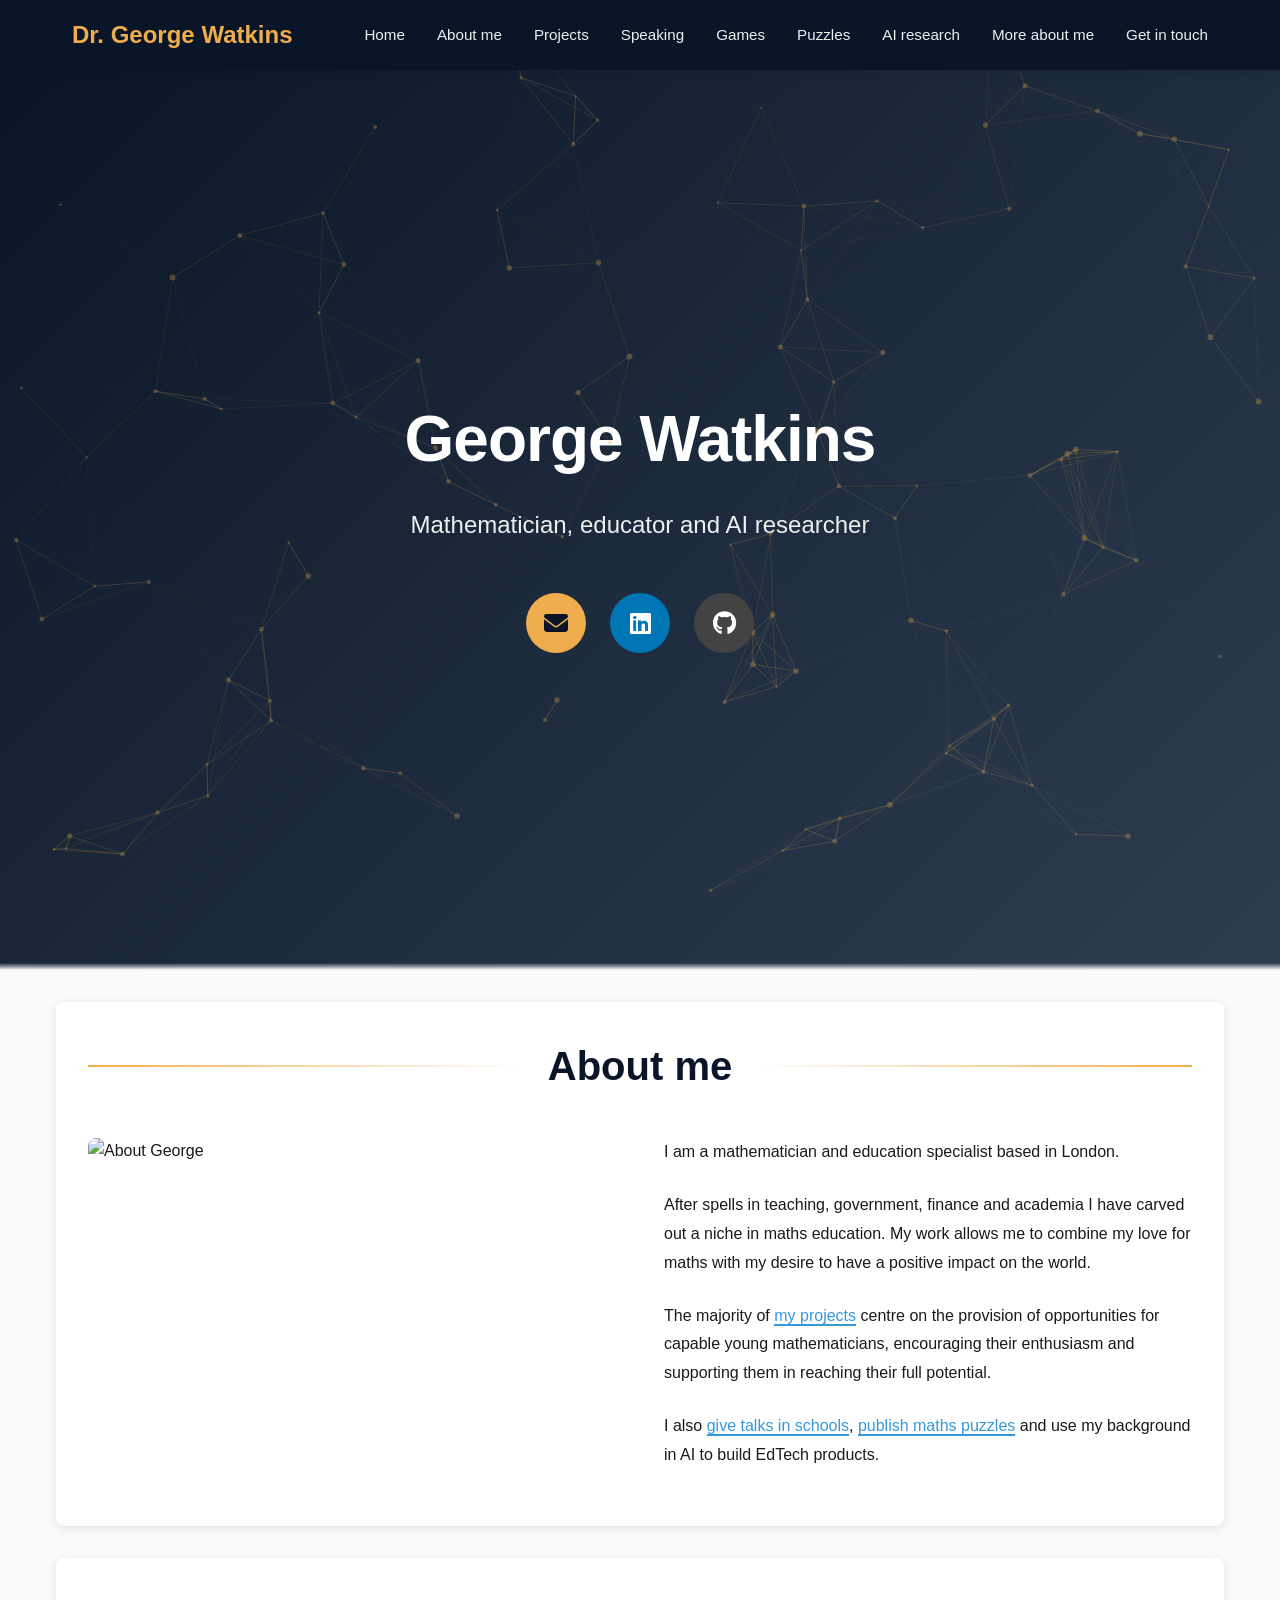
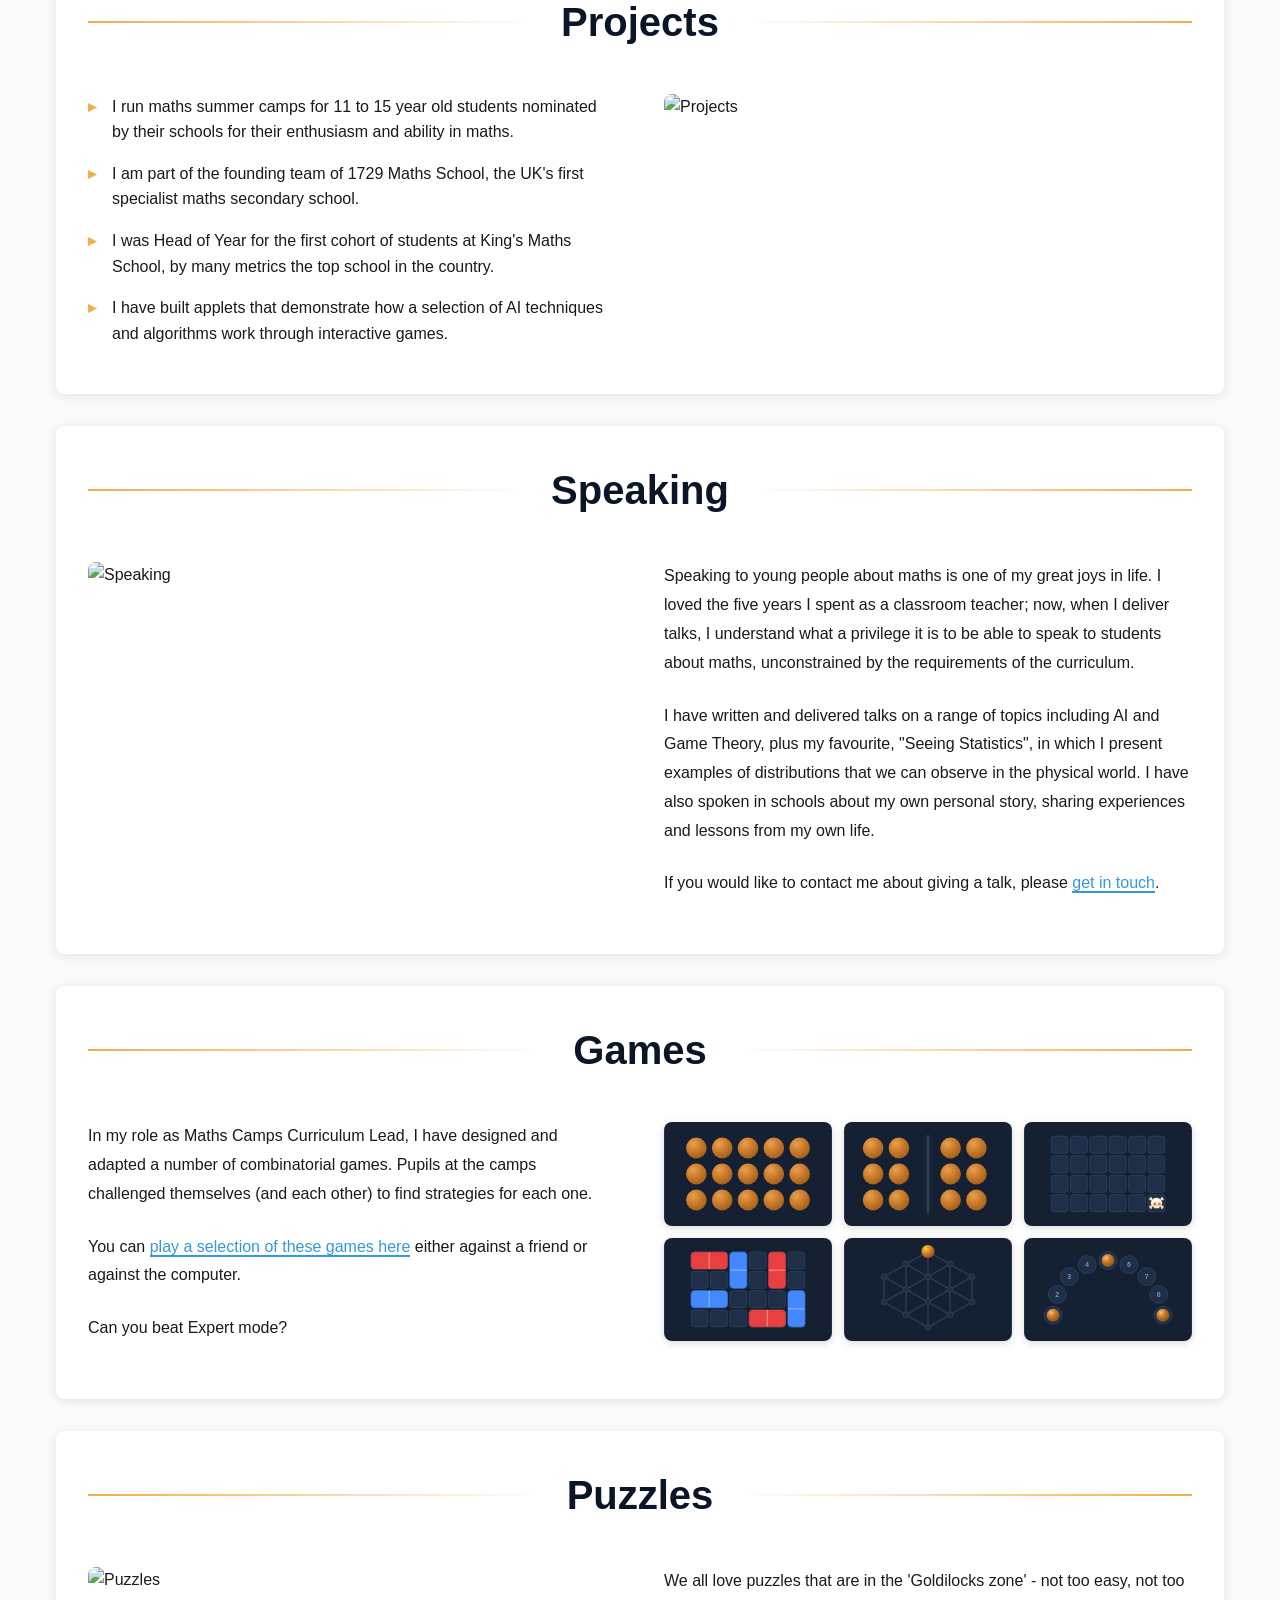
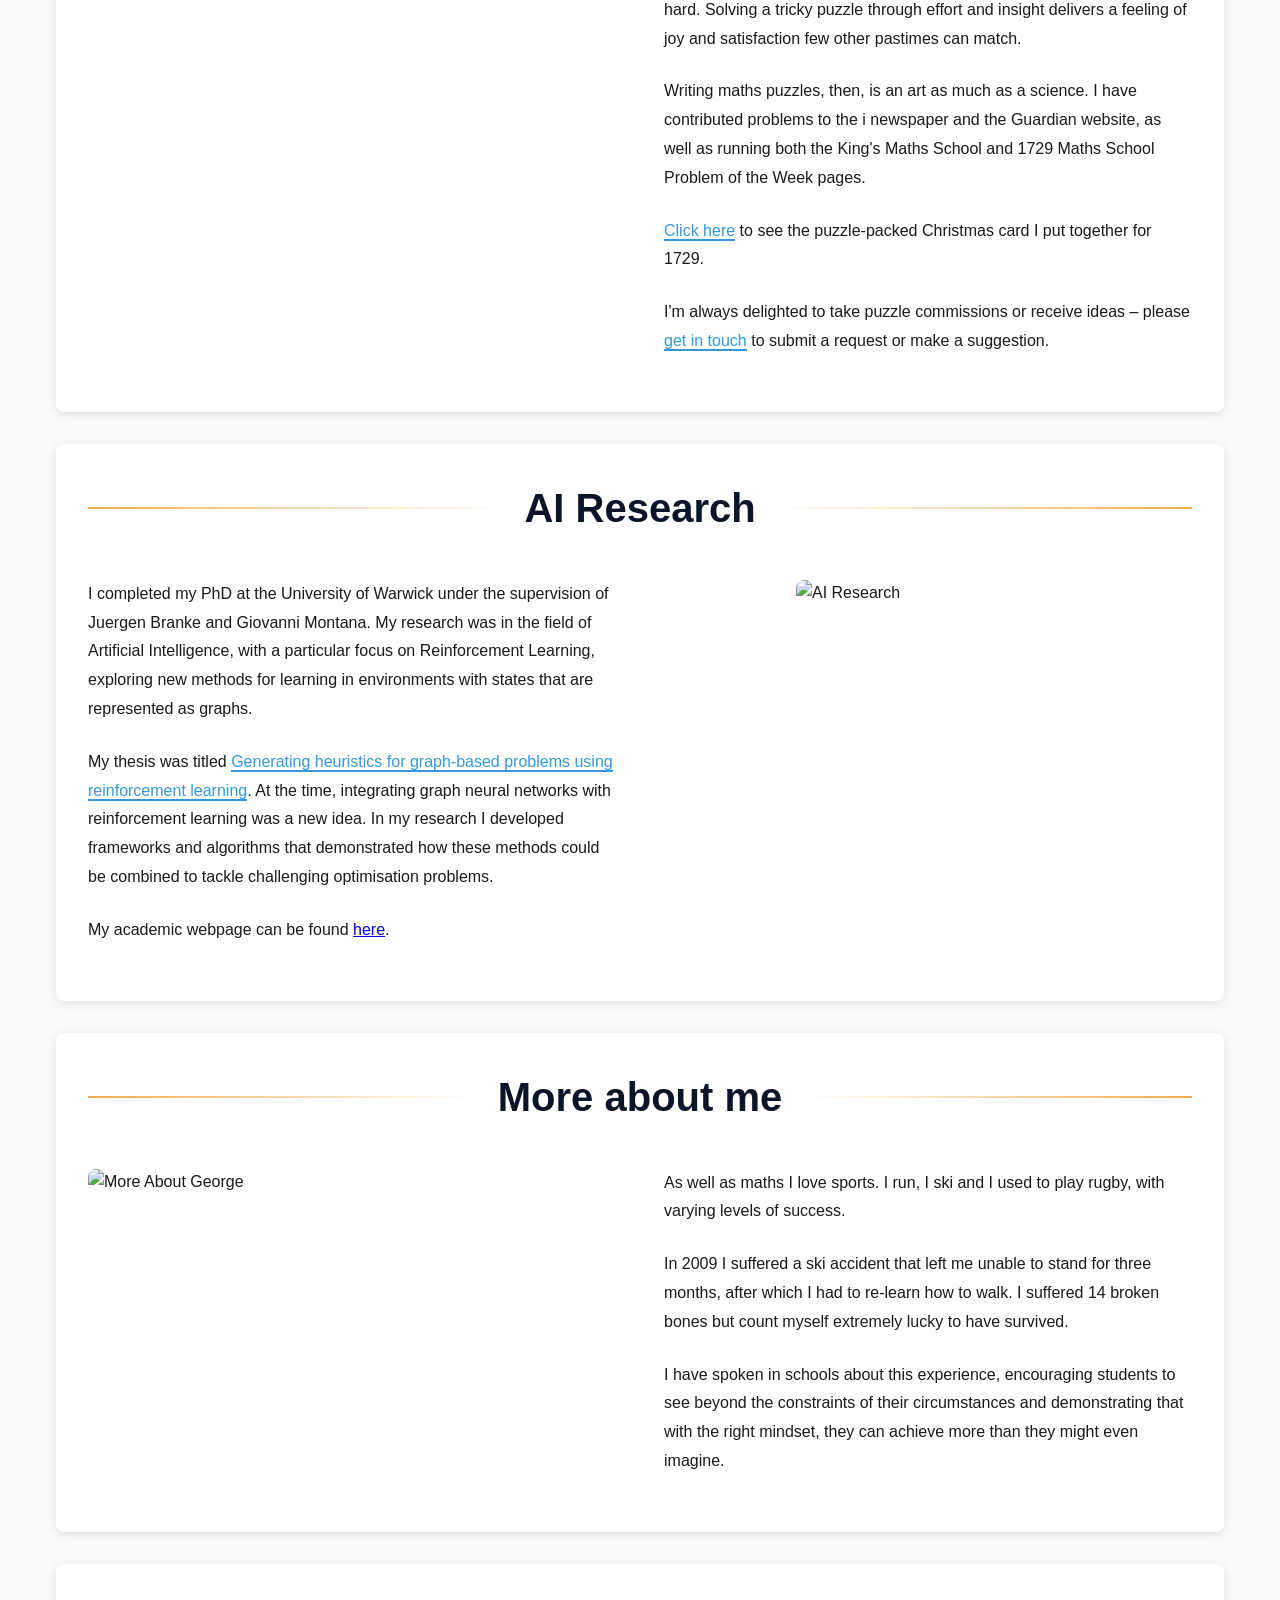
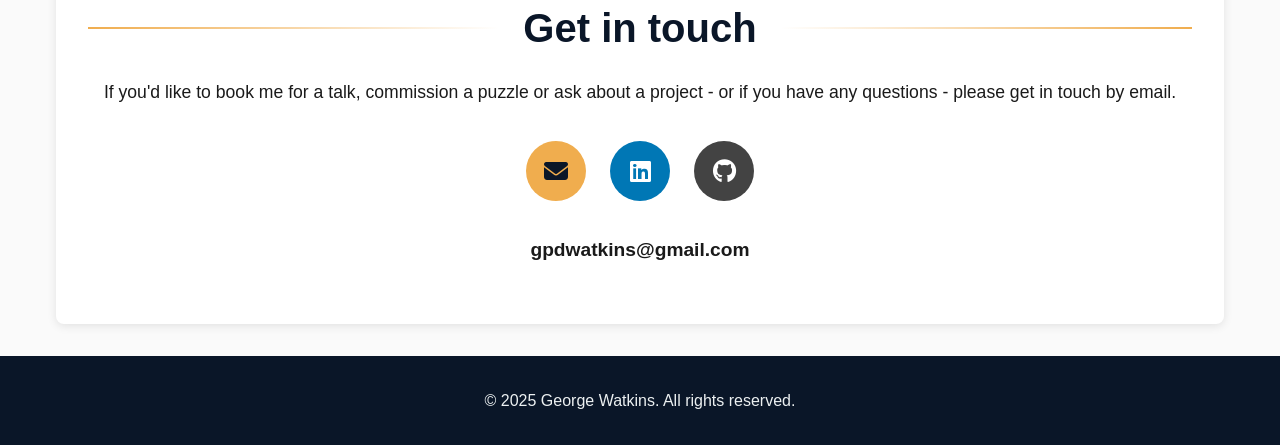
==== commit 5ca64697: "Added a section for games with 6 games" ====
--- a/index.html
+++ b/index.html
@@ -25,6 +25,7 @@
                 <li><a href="#about" class="nav-link">About me</a></li>
                 <li><a href="#projects" class="nav-link">Projects</a></li>
                 <li><a href="#speaking" class="nav-link">Speaking</a></li>
+                <li><a href="#games" class="nav-link">Games</a></li>
                 <li><a href="#puzzles" class="nav-link">Puzzles</a></li>
                 <li><a href="#research" class="nav-link">AI research</a></li>
                 <li><a href="#more" class="nav-link">More about me</a></li>
@@ -49,7 +50,7 @@
                     <a href="mailto:gpdwatkins@gmail.com" class="contact-btn email-btn">
                         <i class="fas fa-envelope"></i>
                     </a>
-                    <a href="https://https://www.linkedin.com/in/dr-george-watkins/" target="_blank" class="contact-btn linkedin-btn">
+                    <a href="https://www.linkedin.com/in/dr-george-watkins/" target="_blank" class="contact-btn linkedin-btn">
                         <i class="fab fa-linkedin"></i>
                     </a>
                     <a href="https://github.com/gpdwatkins?tab=repositories" target="_blank" class="contact-btn github-btn">
@@ -126,8 +127,36 @@
         </div>
     </section>
 
+    <!-- Games Section -->
+    <section id="games" class="section section-alternate">
+        <div class="section-wrapper">
+            <h2>Games</h2>
+            <div class="section-image">
+                <div class="games-preview-grid">
+                    <img src="games/one-pile-nim/preview.svg" alt="">
+                    <img src="games/two-pile-nim/preview.svg" alt="">
+                    <img src="games/chomp/preview.svg" alt="">
+                    <img src="games/cram/preview.svg" alt="">
+                    <img src="games/gravity/preview.svg" alt="">
+                    <img src="games/hopper/preview.svg" alt="">
+                </div>
+            </div>
+            <div class="section-content">
+                <p>
+                    In my role as Maths Camps Curriculum Lead, I have designed and adapted a number of combinatorial games. Pupils at the camps challenged themselves (and each other) to find strategies for each one.
+                </p>
+                <p>
+                    You can <a href="games/index.html" class="internal-link">play a selection of these games here</a> either against a friend or against the computer. 
+                </p>
+                <p> 
+                    Can you beat Expert mode? 
+                </p>
+            </div>
+        </div>
+    </section>
+
     <!-- Puzzles Section -->
-    <section id="puzzles" class="section section-alternate">
+    <section id="puzzles" class="section">
         <div class="section-wrapper">
             <h2>Puzzles</h2>
             <div class="section-image">
@@ -151,7 +180,7 @@
     </section>
 
     <!-- AI Research Section -->
-    <section id="research" class="section">
+    <section id="research" class="section section-alternate">
         <div class="section-wrapper">
             <h2>AI Research</h2>
             <div class="section-image">
@@ -173,7 +202,7 @@
     </section>
 
     <!-- More About Me Section -->
-    <section id="more" class="section section-alternate">
+    <section id="more" class="section">
         <div class="section-wrapper">
             <h2>More about me</h2>
             <div class="section-image">
--- a/styles.css
+++ b/styles.css
@@ -272,9 +272,23 @@
 }
 
 #research .section-image img {
-    max-width: 50%; 
+    max-width: 50%;
     margin: 0 auto;
     display: block;
+}
+
+.games-preview-grid {
+    display: grid;
+    grid-template-columns: repeat(3, 1fr);
+    gap: 0.75rem;
+}
+
+.games-preview-grid img {
+    width: 100%;
+    height: auto;
+    display: block;
+    border-radius: 8px;
+    box-shadow: 0 2px 8px rgba(0, 0, 0, 0.15);
 }
 
 .section-image-top {
@@ -639,4 +653,8 @@
         padding: 0.6rem 1rem;
         font-size: 0.9rem;
     }
+
+    .games-preview-grid {
+        grid-template-columns: repeat(2, 1fr);
+    }
 }
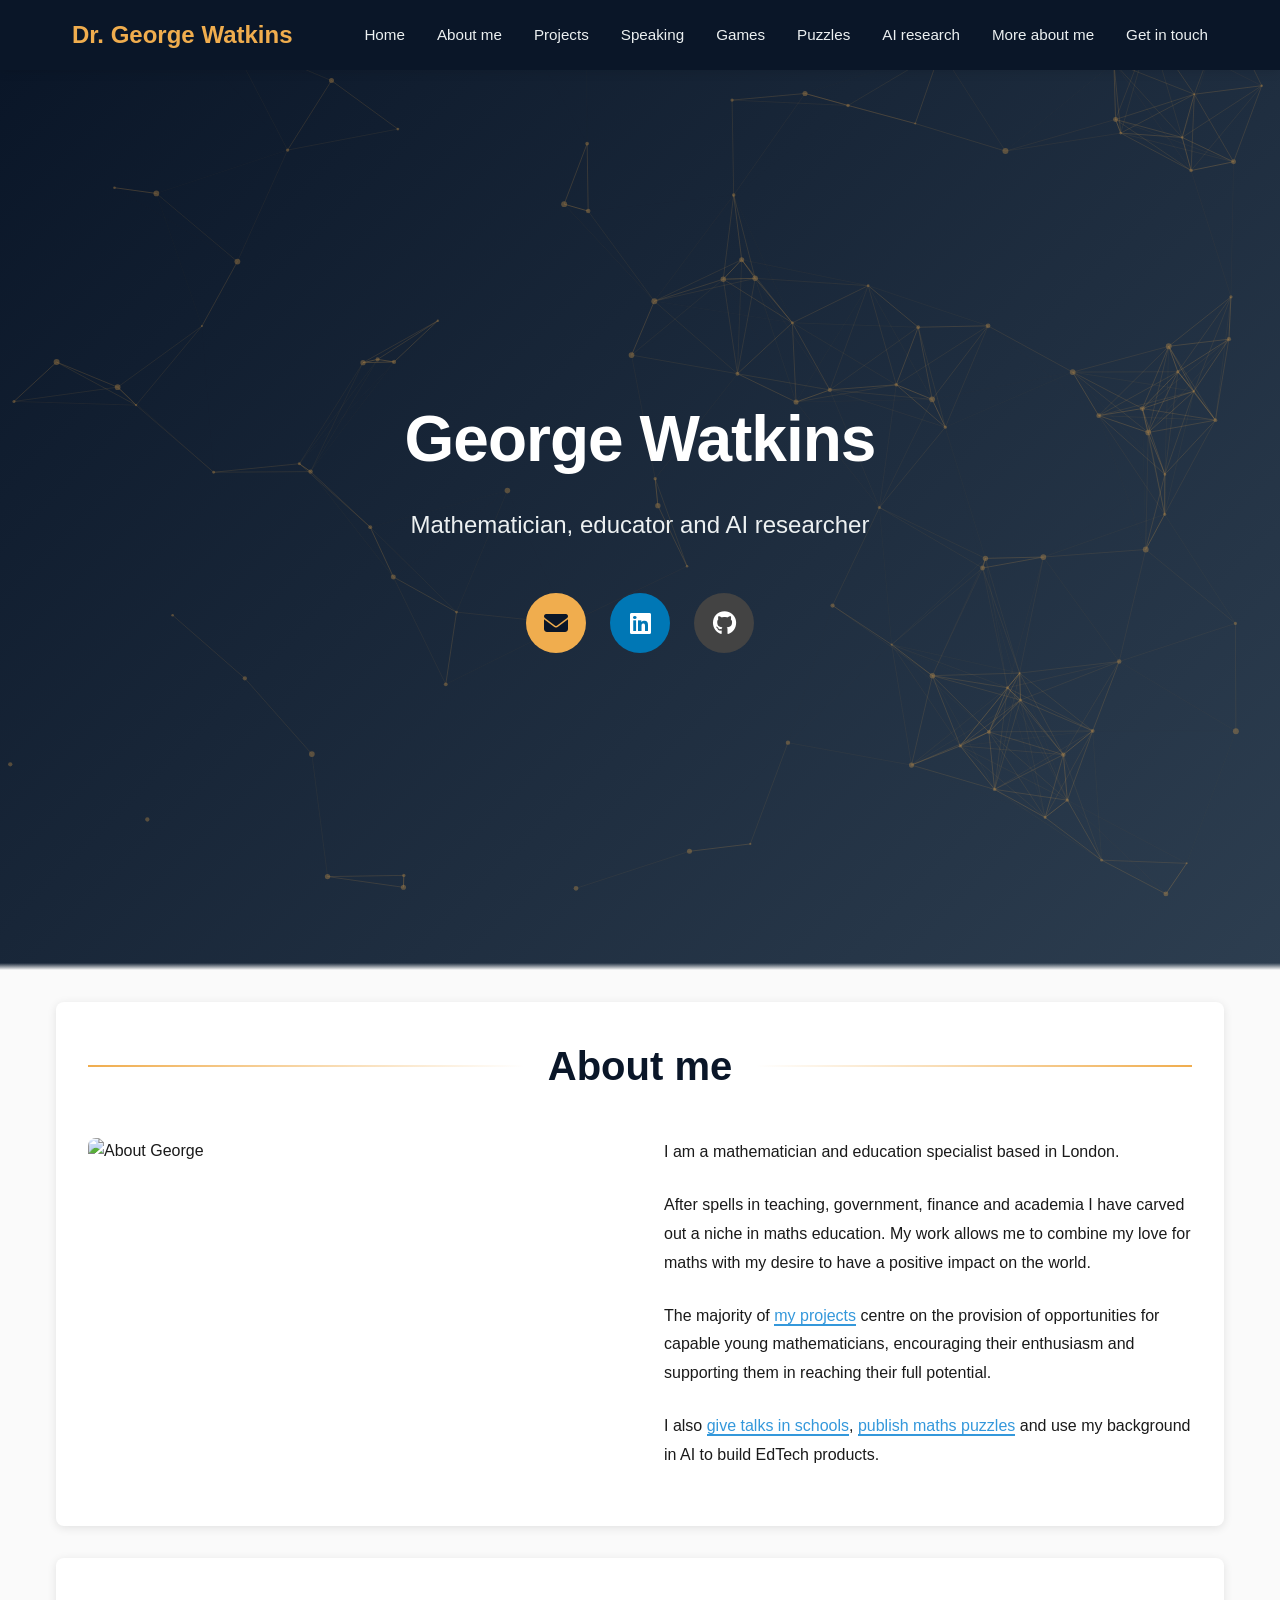
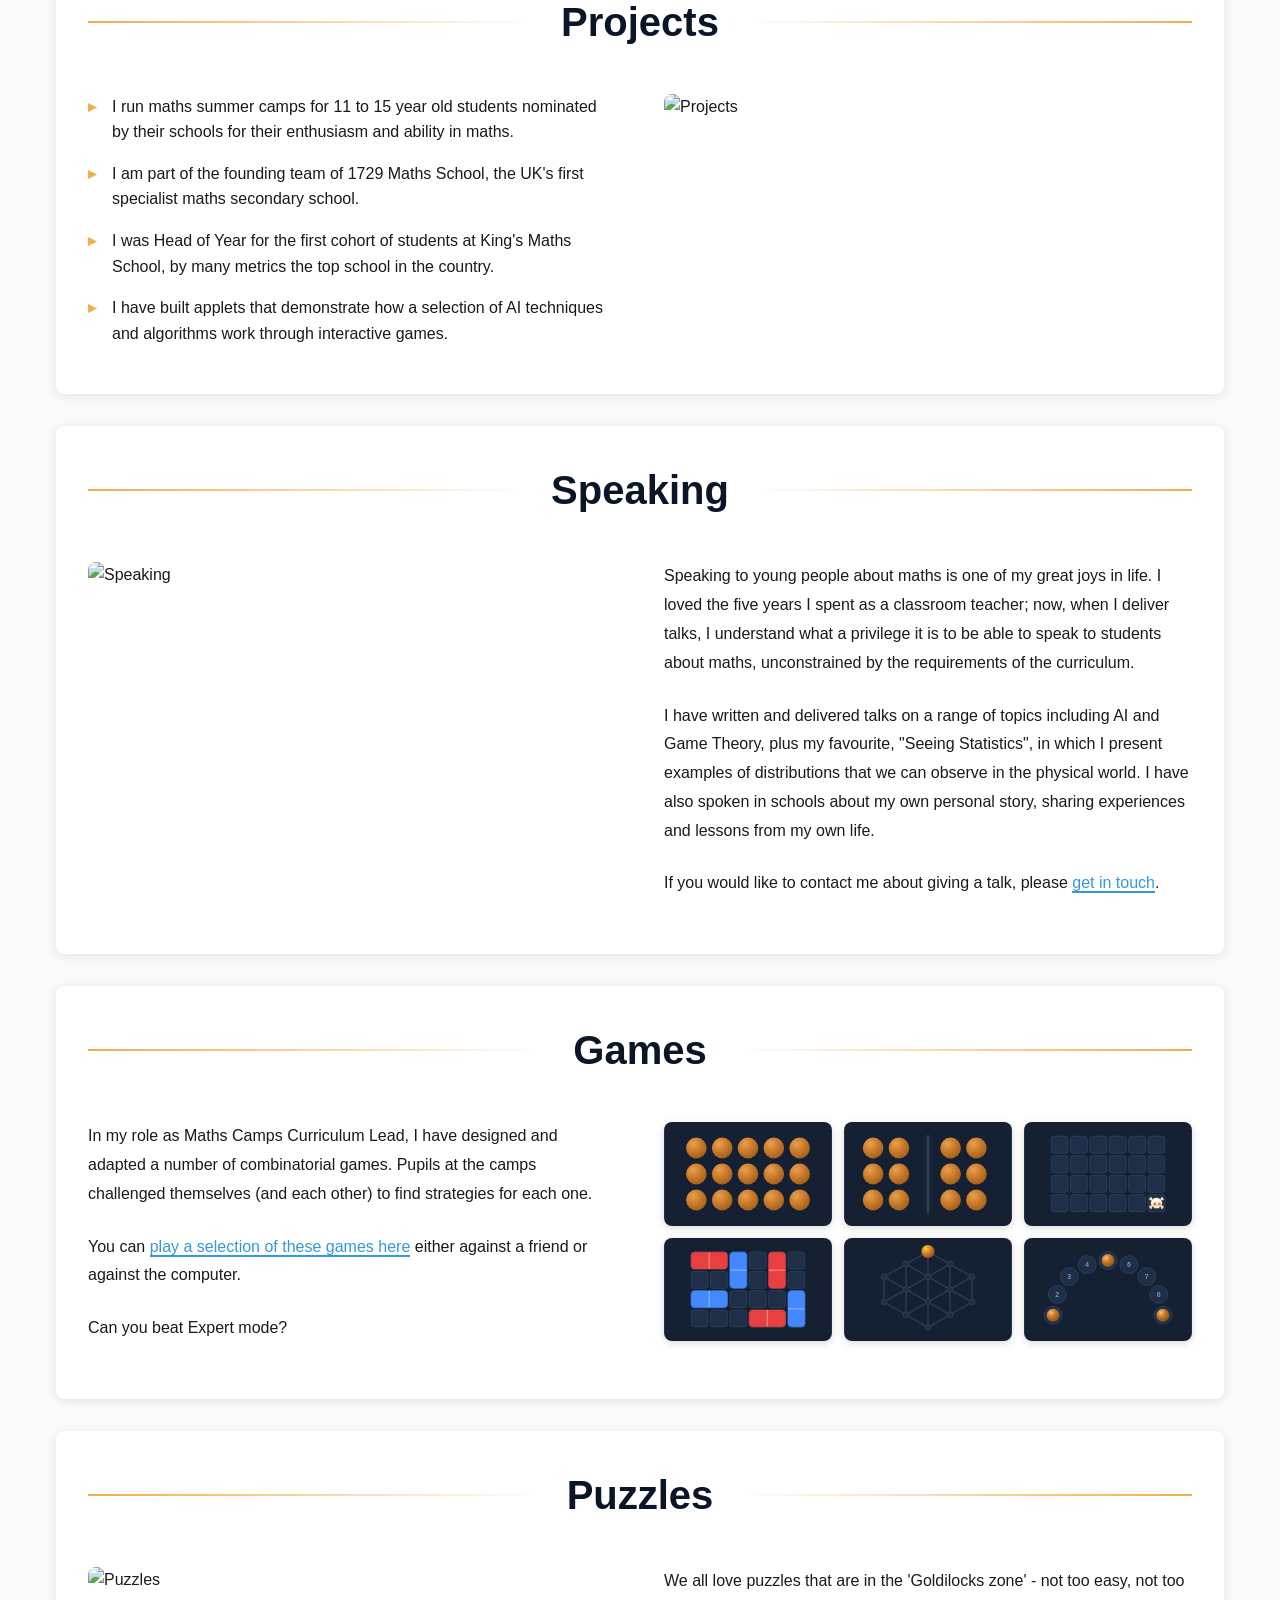
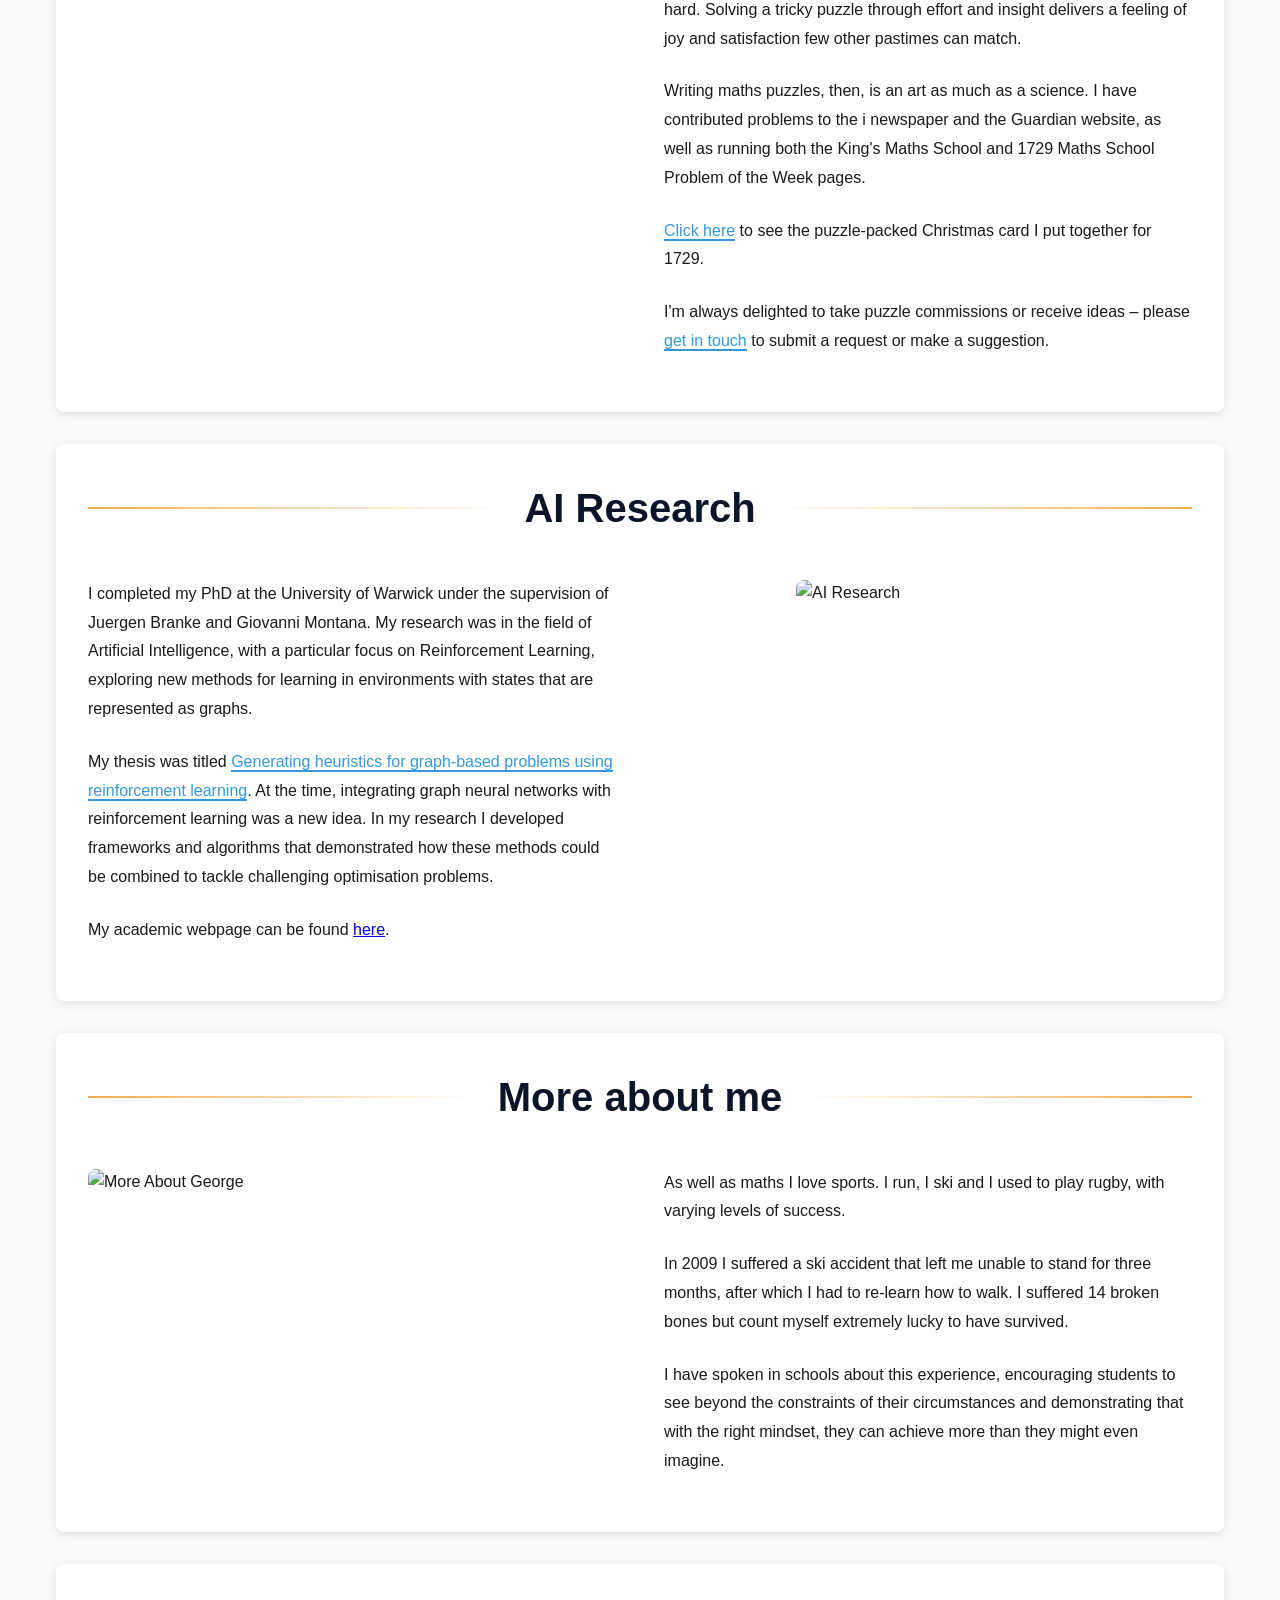
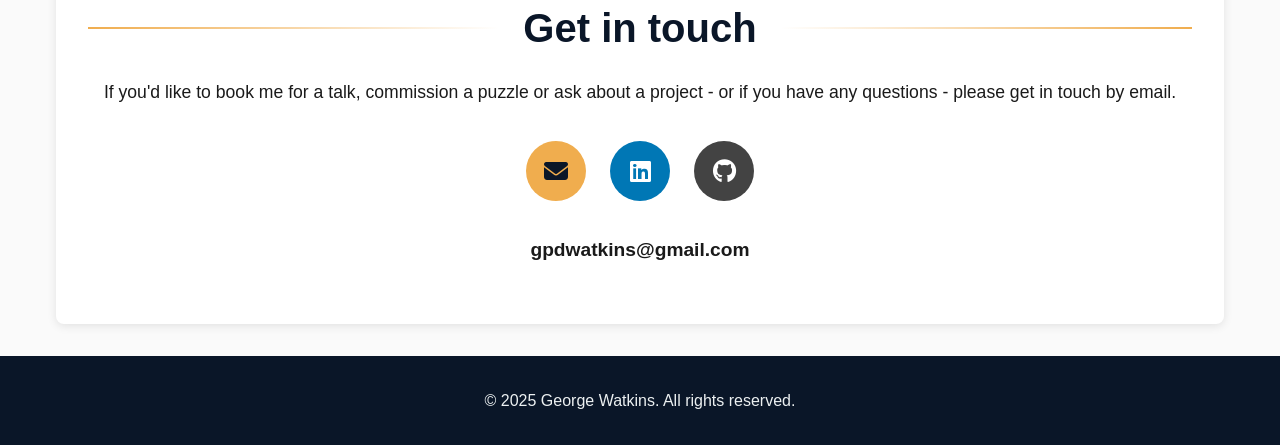
==== commit 05035f44: "made Games image a link" ====
--- a/index.html
+++ b/index.html
@@ -132,14 +132,14 @@
         <div class="section-wrapper">
             <h2>Games</h2>
             <div class="section-image">
-                <div class="games-preview-grid">
+                <a href="games/index.html" class="games-preview-grid">
                     <img src="games/one-pile-nim/preview.svg" alt="">
                     <img src="games/two-pile-nim/preview.svg" alt="">
                     <img src="games/chomp/preview.svg" alt="">
                     <img src="games/cram/preview.svg" alt="">
                     <img src="games/gravity/preview.svg" alt="">
                     <img src="games/hopper/preview.svg" alt="">
-                </div>
+                </a>
             </div>
             <div class="section-content">
                 <p>
--- a/styles.css
+++ b/styles.css
@@ -281,6 +281,7 @@
     display: grid;
     grid-template-columns: repeat(3, 1fr);
     gap: 0.75rem;
+    text-decoration: none;
 }
 
 .games-preview-grid img {
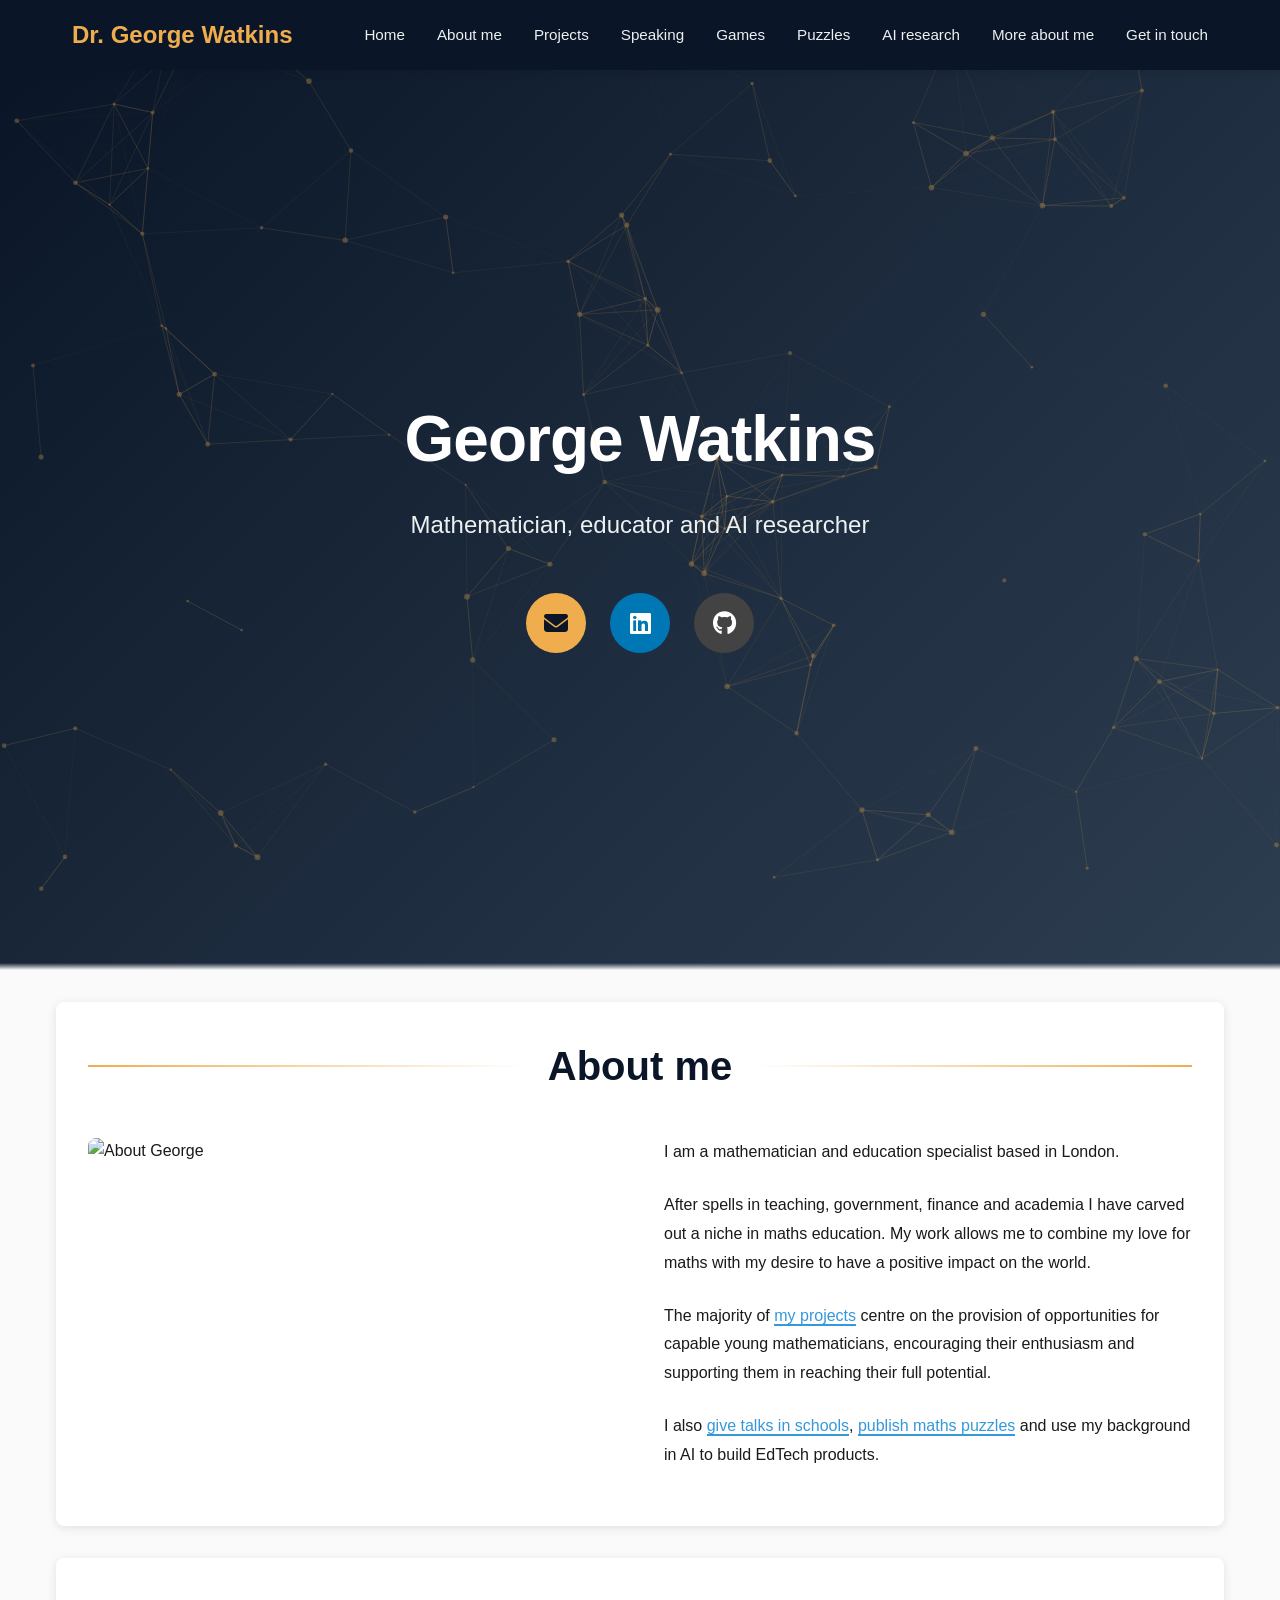
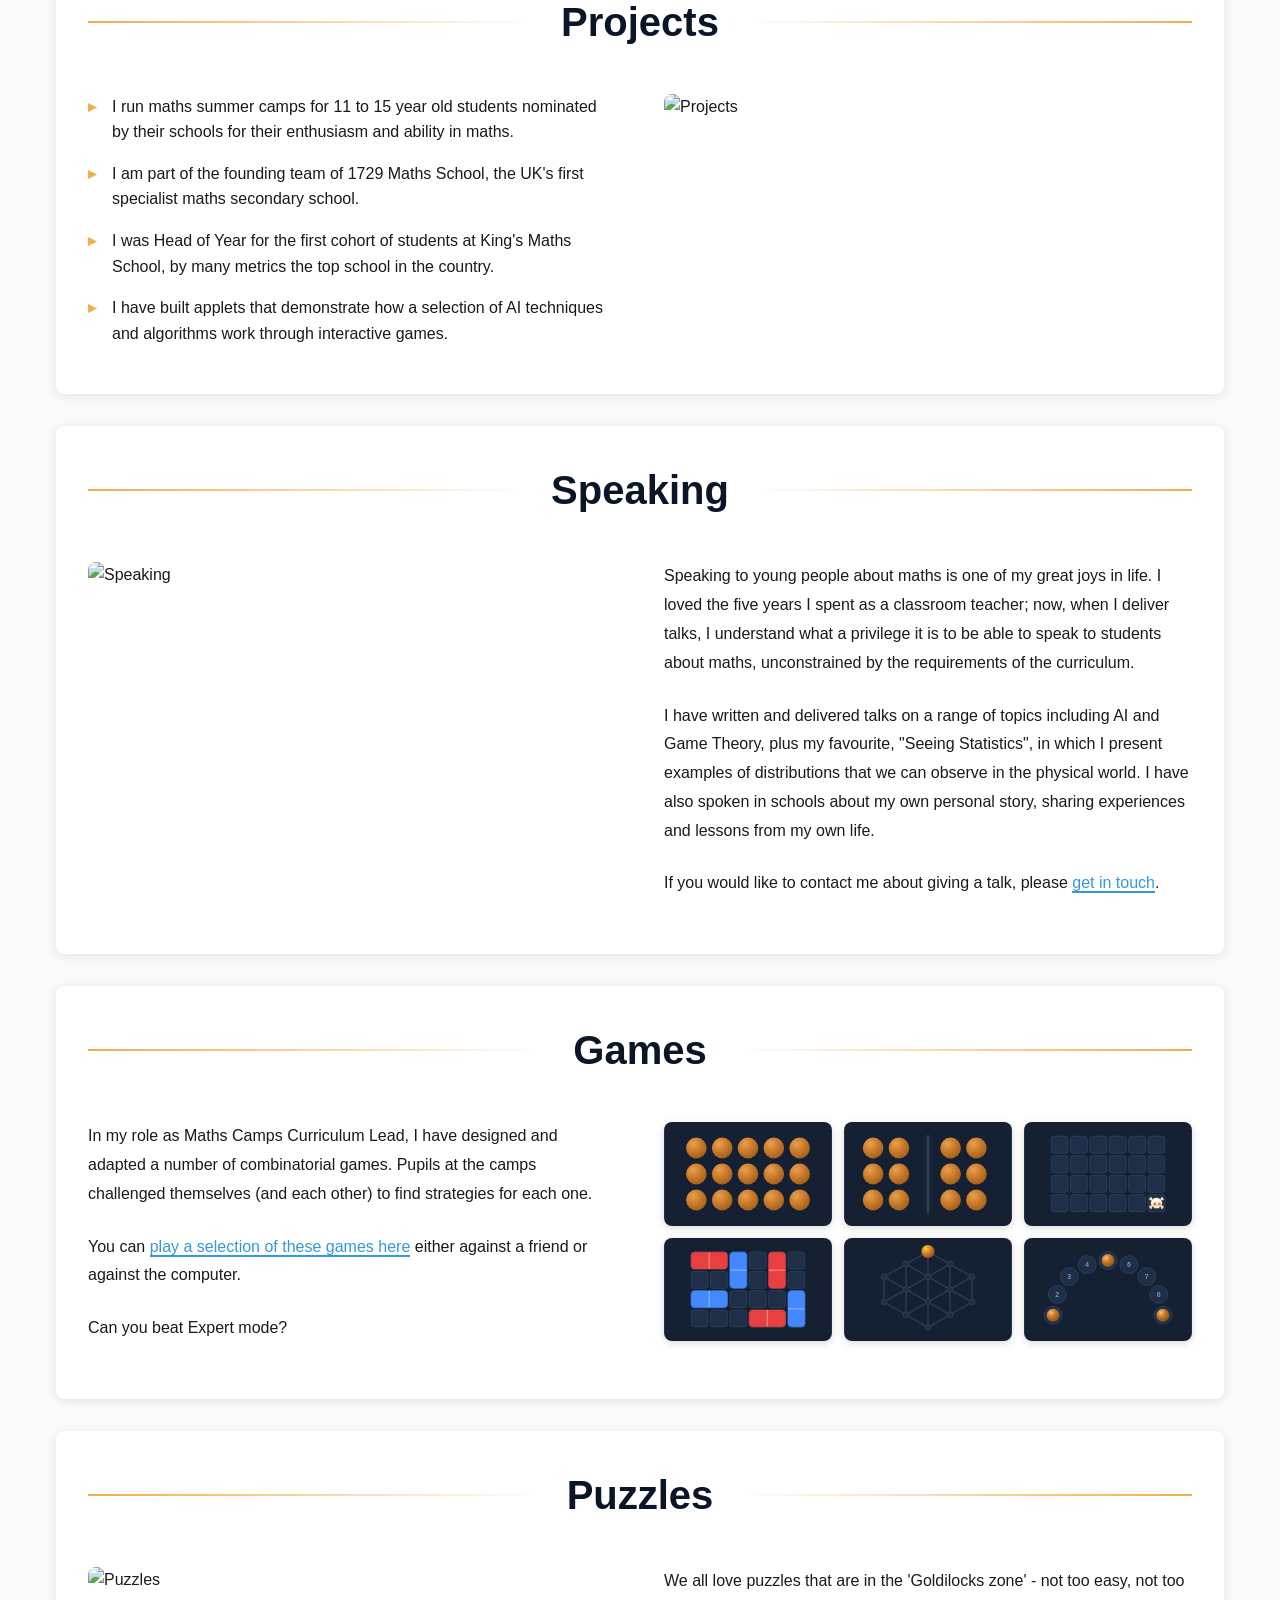
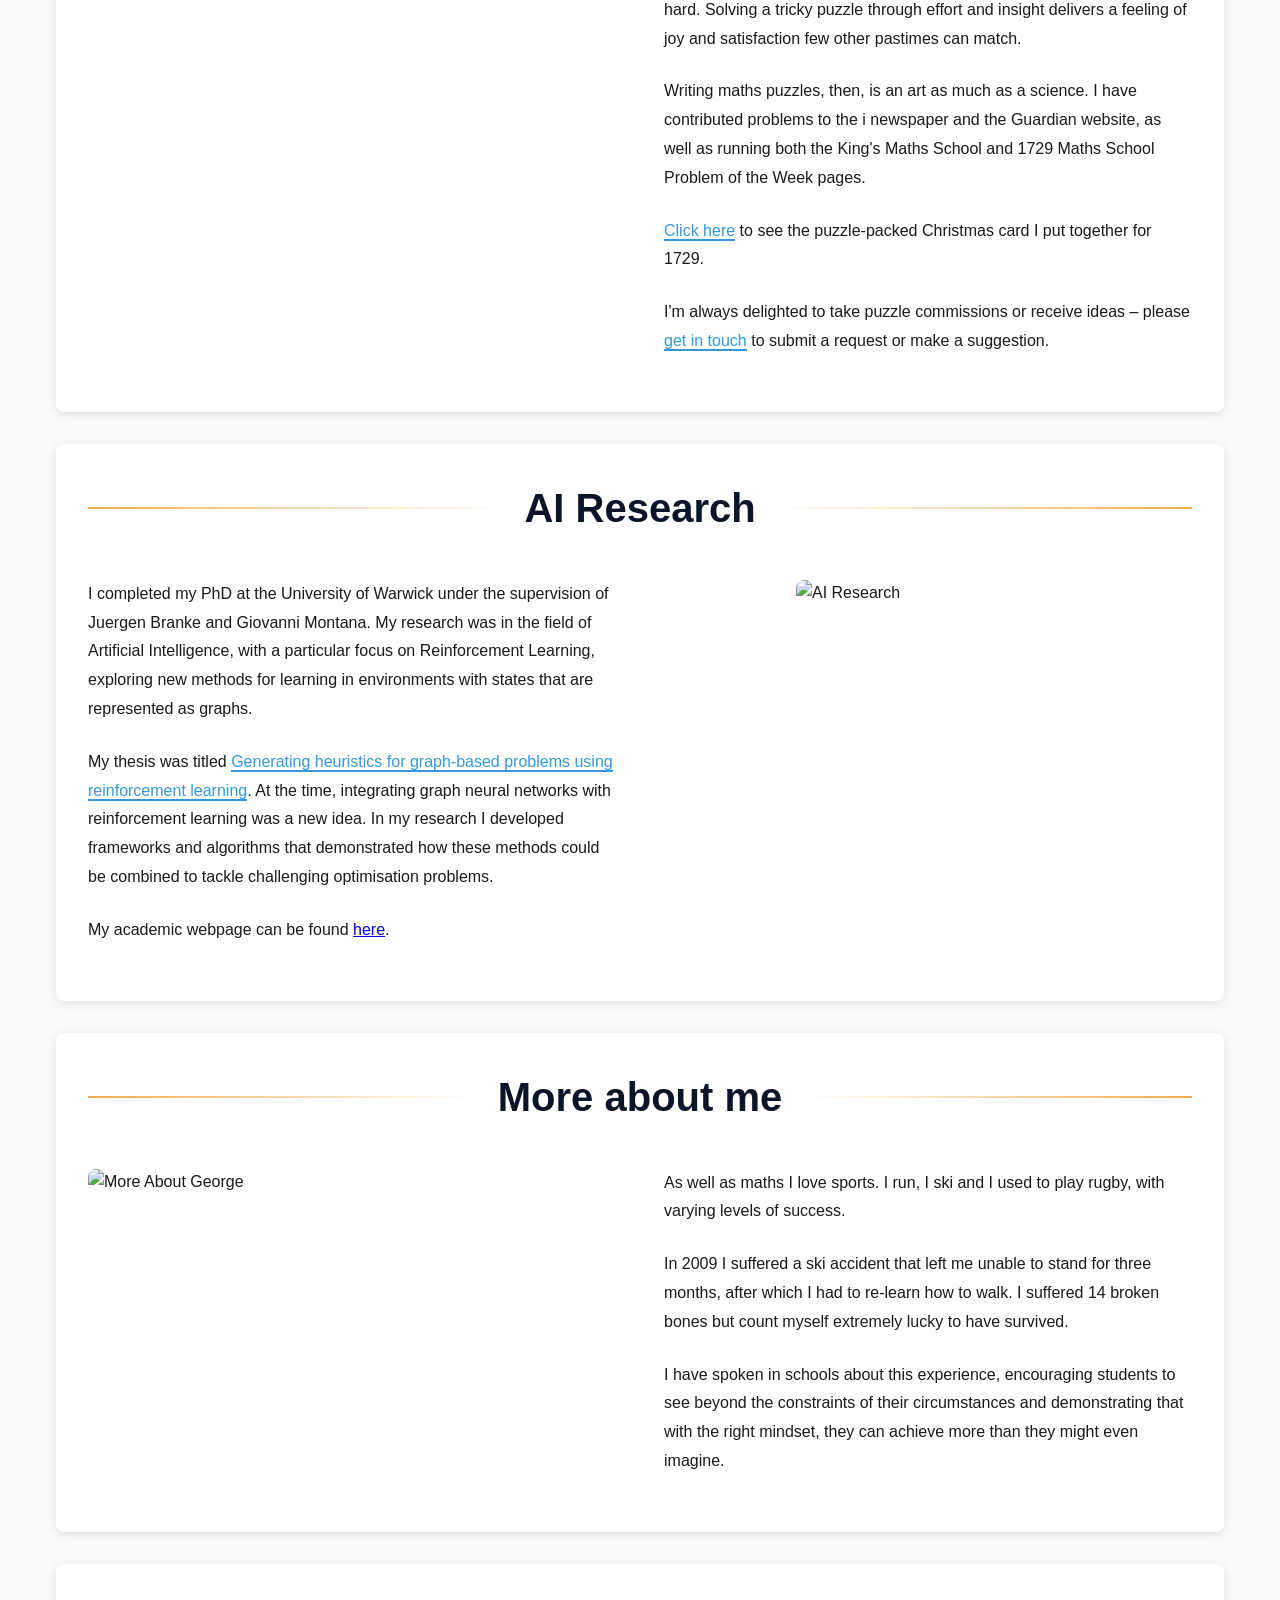
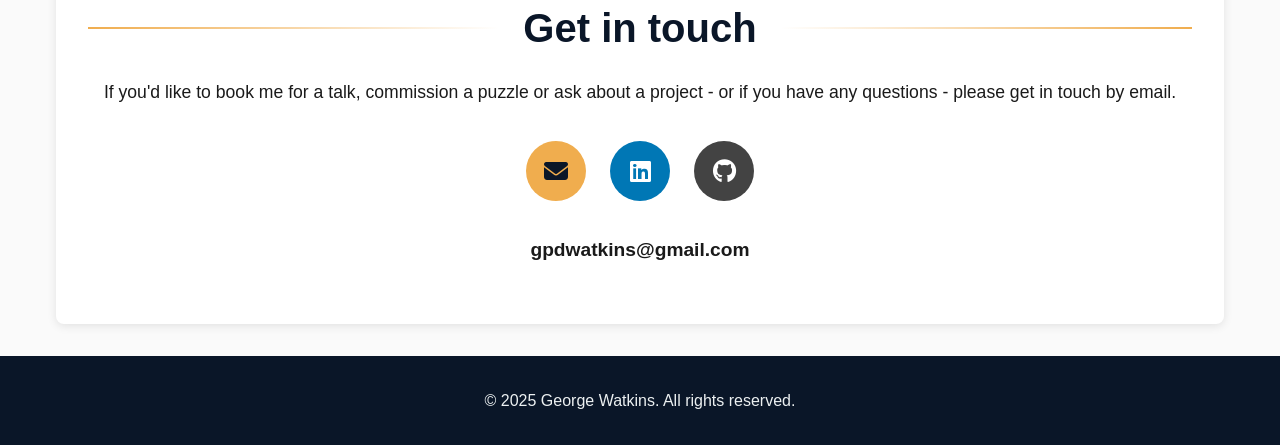
==== commit ccaed055: "added analytics script for goatcounter" ====
--- a/index.html
+++ b/index.html
@@ -255,5 +255,6 @@
     </footer>
 
     <script src="script.js"></script>
+    <script data-goatcounter="https://georgewatkins.goatcounter.com/count" async src="//gc.zgo.at/count.js"></script>
 </body>
 </html>
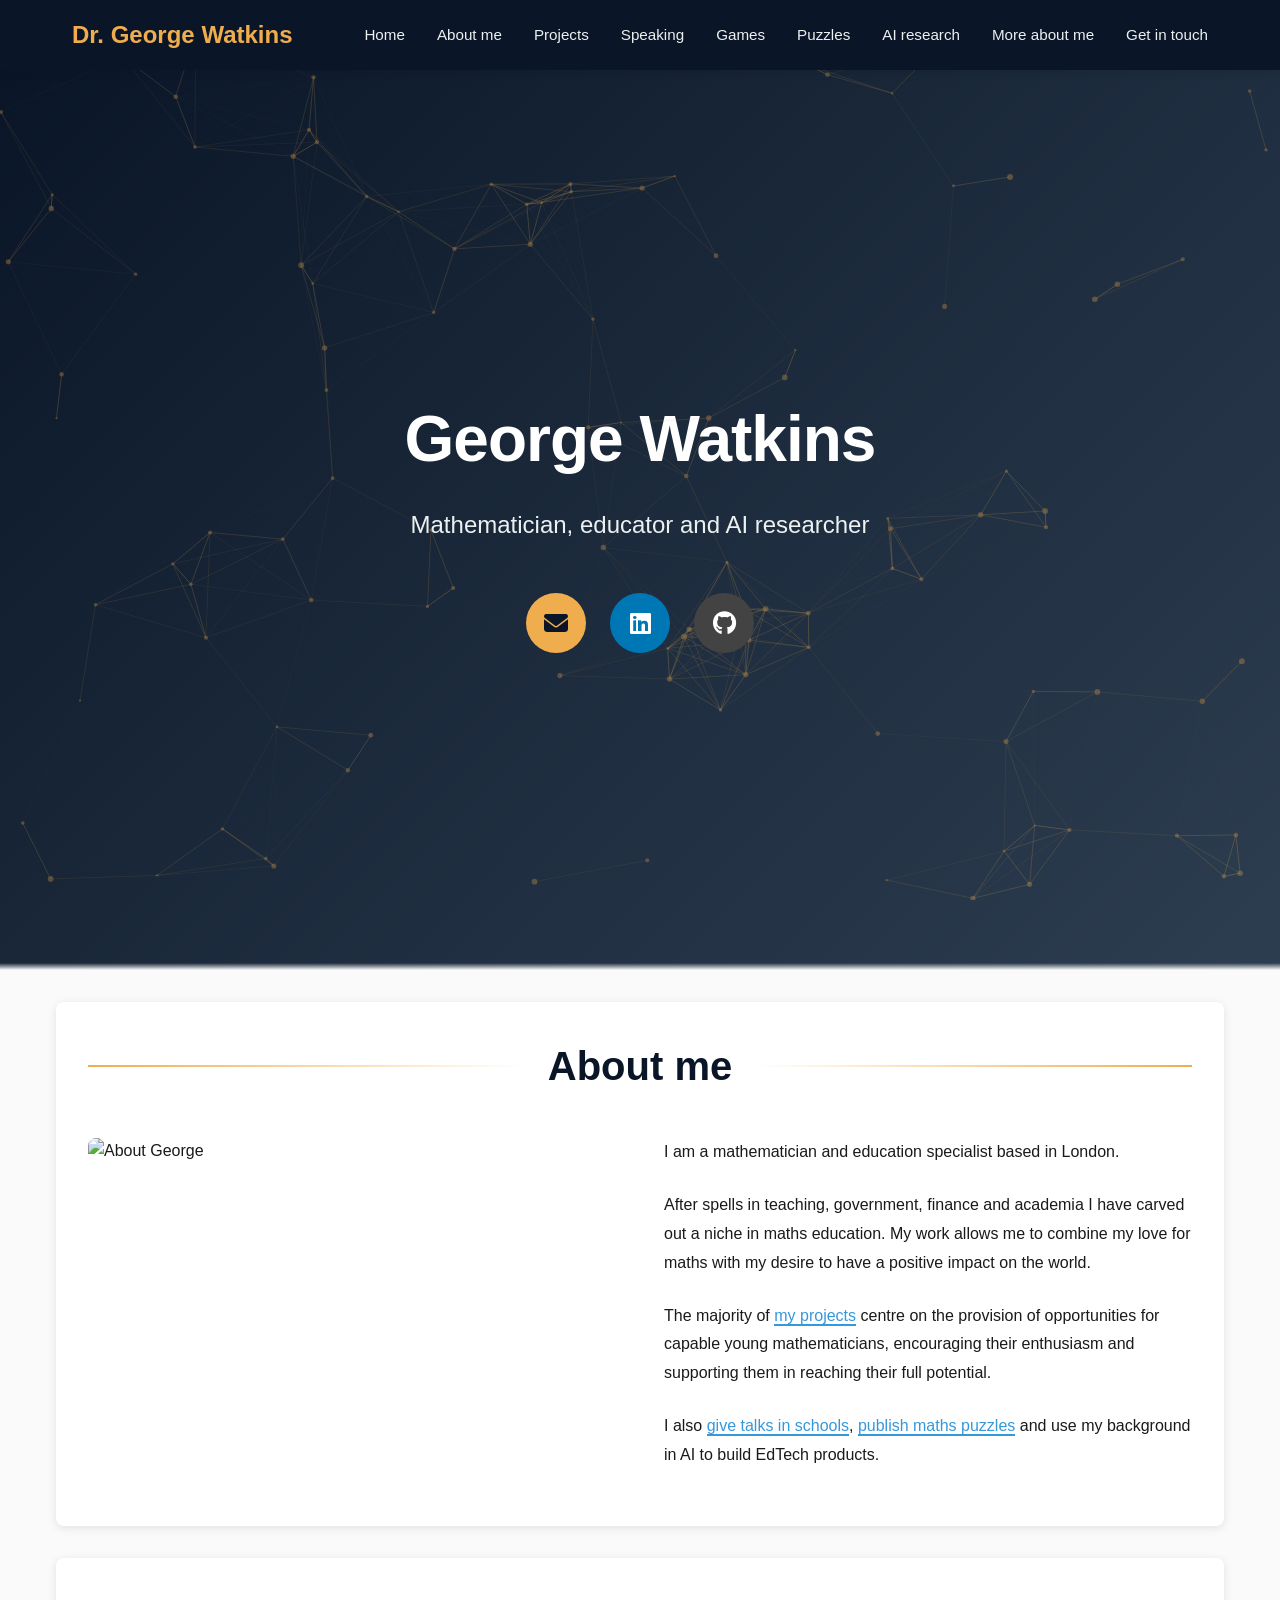
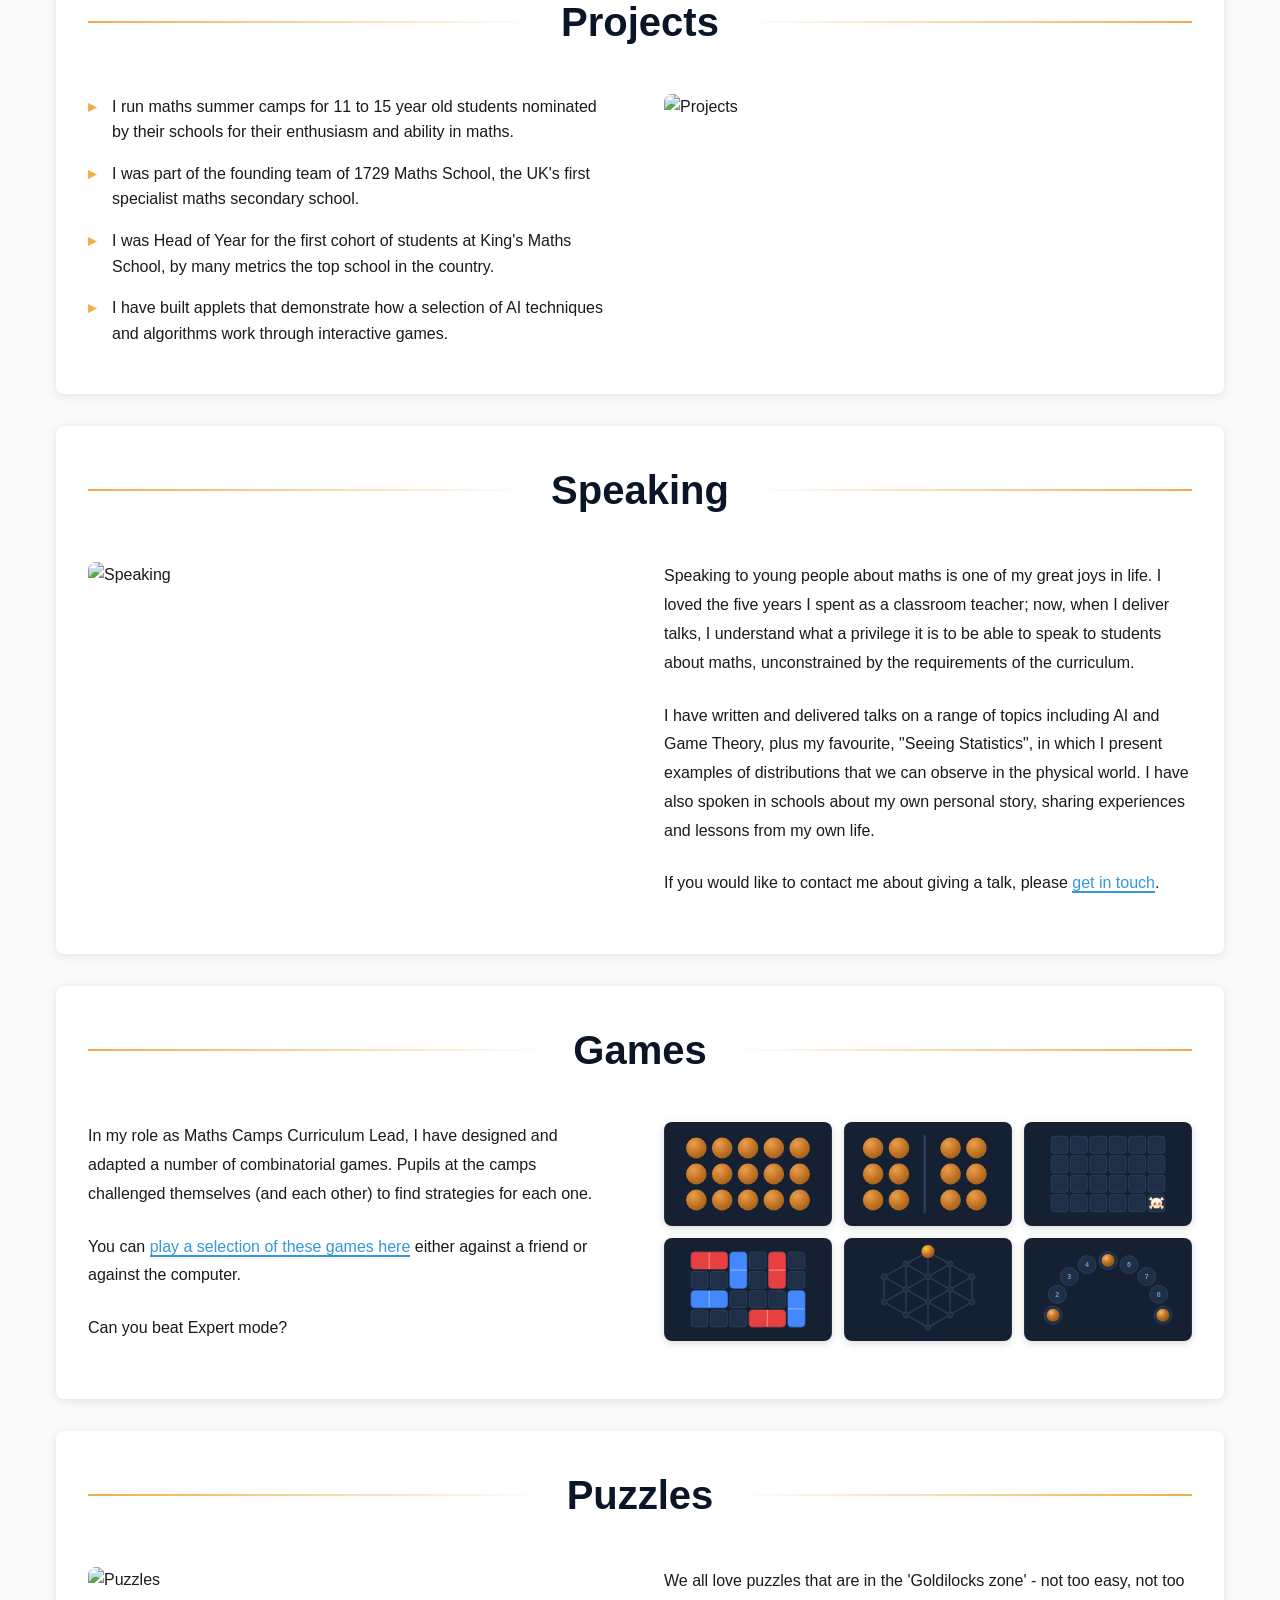
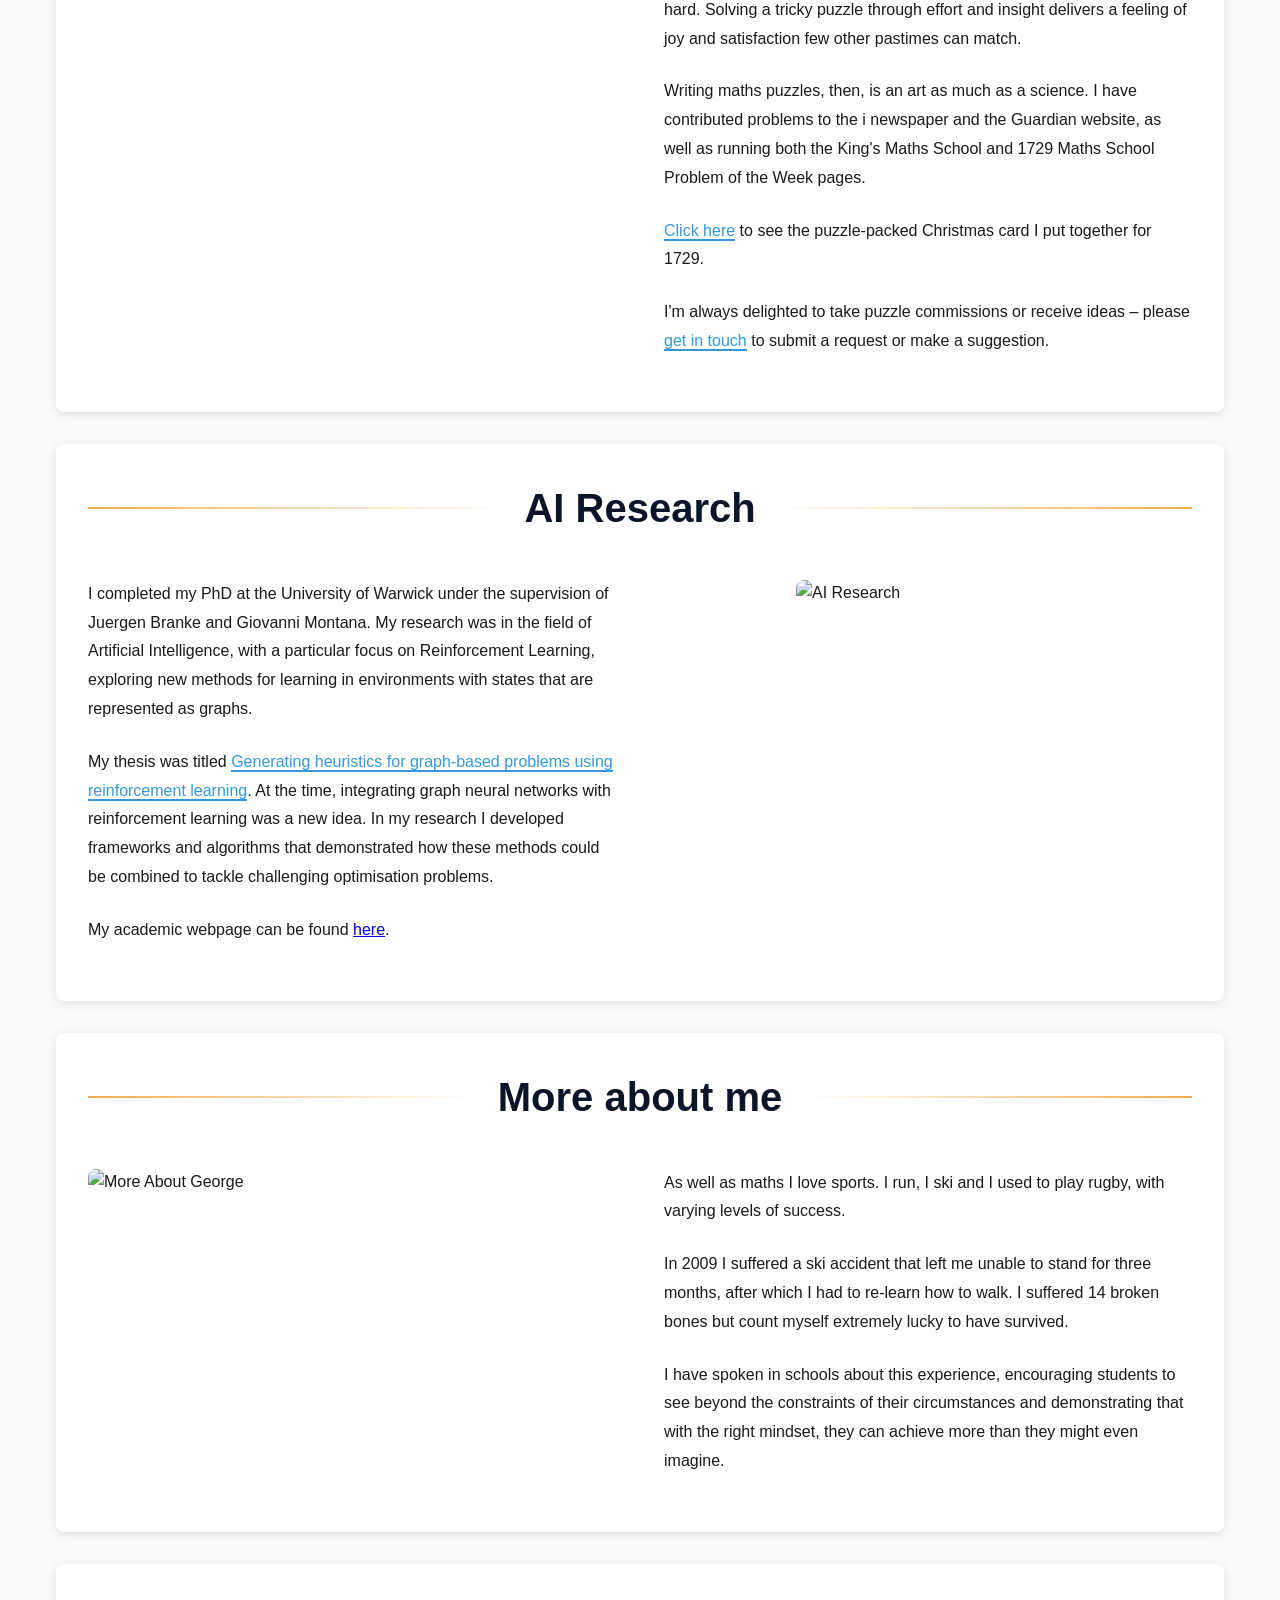
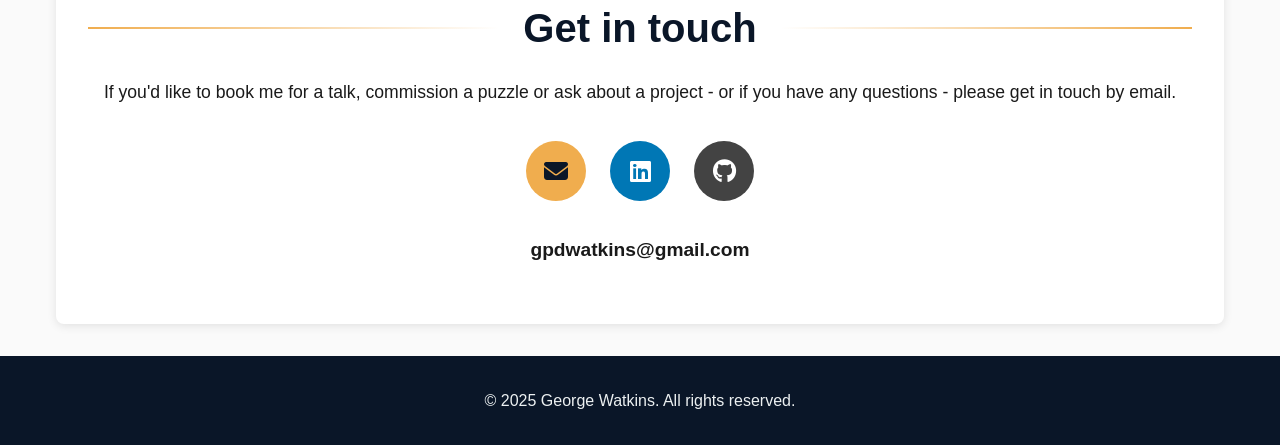
==== commit 9c79c3bb: "tweaked wording of 1729 sentence" ====
--- a/index.html
+++ b/index.html
@@ -98,7 +98,7 @@
                 </p> -->
                 <ul class="section-list">
                     <li>I run maths summer camps for 11 to 15 year old students nominated by their schools for their enthusiasm and ability in maths.</li>
-                    <li>I am part of the founding team of 1729 Maths School, the UK's first specialist maths secondary school.</li>
+                    <li>I was part of the founding team of 1729 Maths School, the UK's first specialist maths secondary school.</li>
                     <li>I was Head of Year for the first cohort of students at King's Maths School, by many metrics the top school in the country.</li>
                     <li>I have built applets that demonstrate how a selection of AI techniques and algorithms work through interactive games.</li>
                 </ul>
